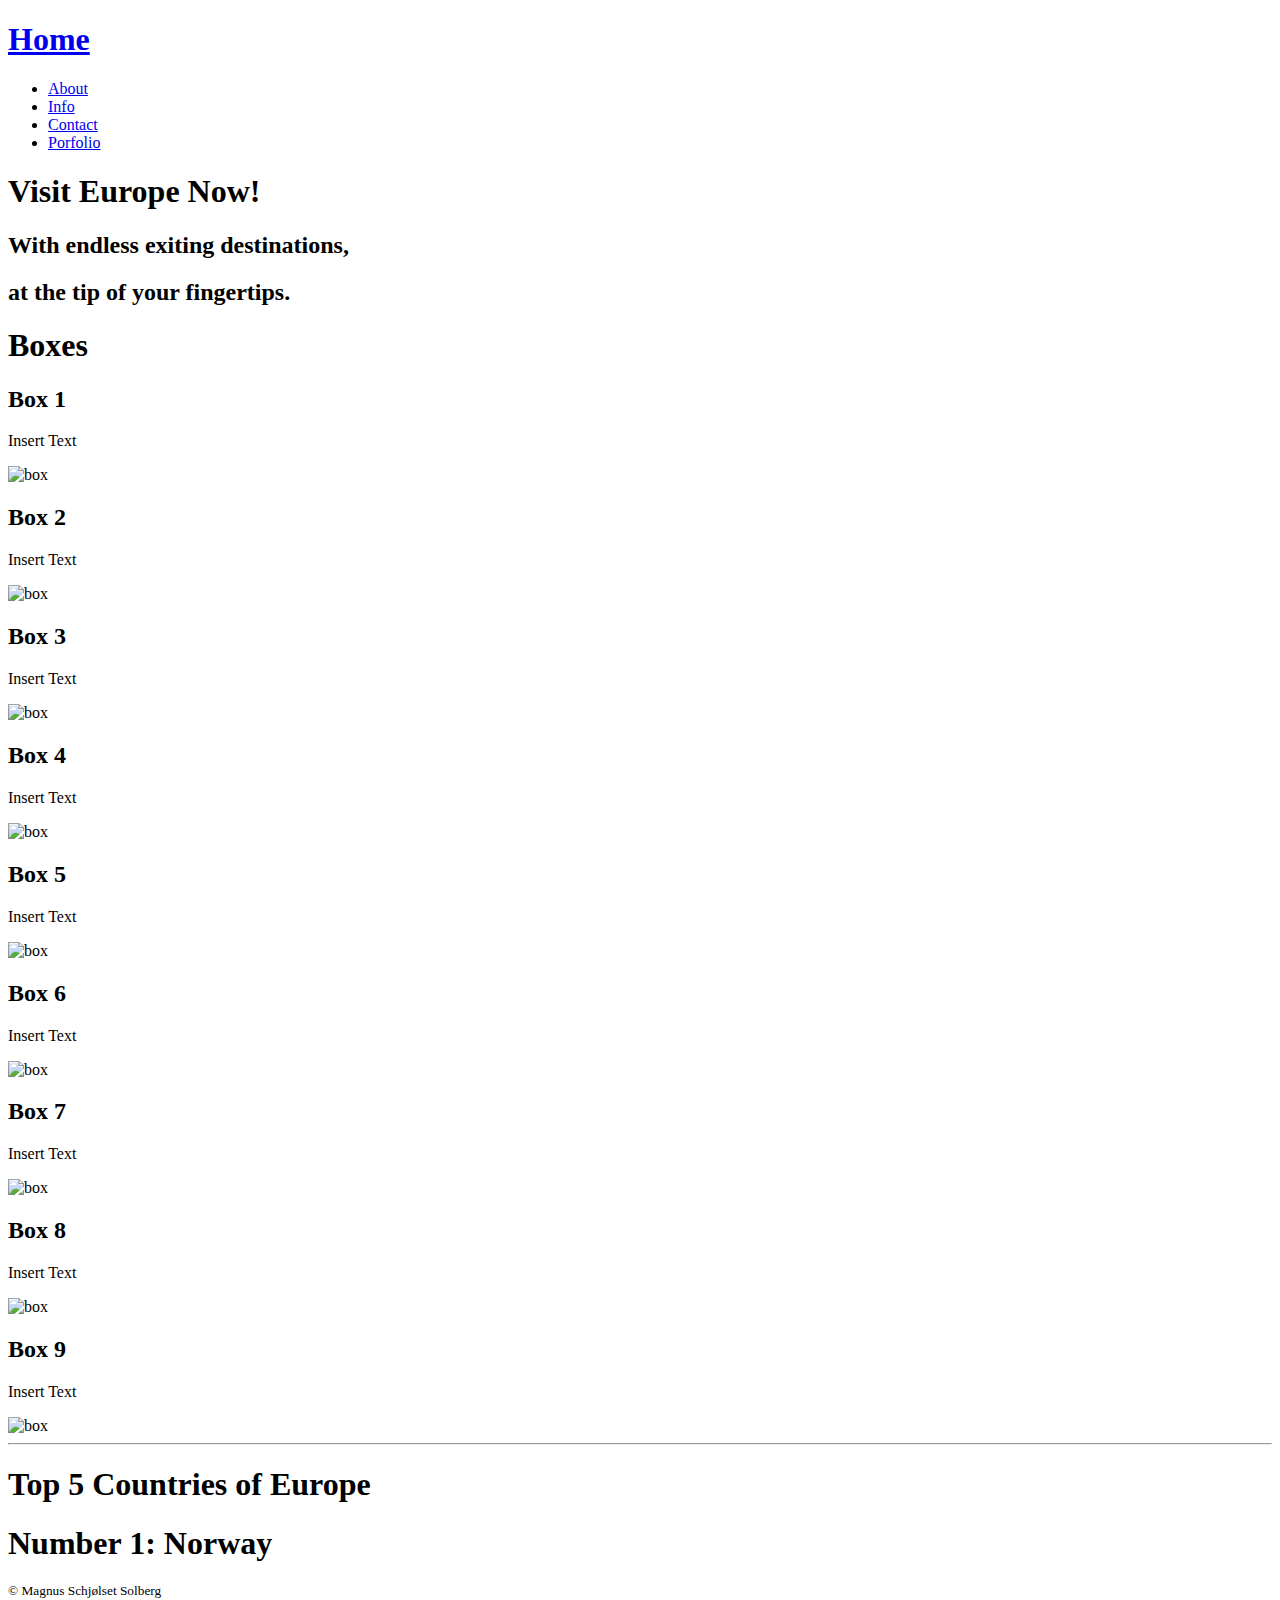
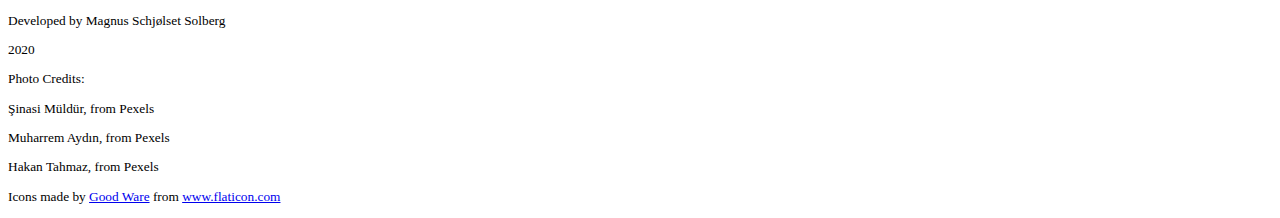
==== Magnus/index.html @ f3b90e0f "new color theme" ====
<!DOCTYPE html>
<html lang="en">

<head>
    <meta charset="UTF-8">
    <meta name="viewport" content="width=device-width, initial-scale=1.0">
    <link href="https://fonts.googleapis.com/css2?family=Roboto:ital,wght@0,500;1,400&display=swap" rel="stylesheet">
    <link
        href="https://fonts.googleapis.com/css2?family=Monoton&family=Oleo+Script:wght@400;700&family=Pacifico&display=swap"
        rel="stylesheet">
    <link rel="stylesheet" href="/style/style.css">
    <title>Traveling in Europe | Home Page</title>
</head>

<body>
    <main>
        <header class="main-head">
            <nav>
                <h1 id="home"><a href="index.html">Home</a></h1>
                <ul>
                    <li><a href="#">About</a></li>
                    <li><a href="#">Info</a></li>
                    <li><a href="#">Contact</a></li>
                    <li><a href="#">Porfolio</a></li>
                </ul>
            </nav>
        </header>
        <section class="hero">
            <h1>Visit Europe Now!</h1>
            <h2>With endless exiting destinations,</h2>
            <h2>at the tip of your fingertips.</h2>
        </section>
        <section class="box-section">
            <h1>Boxes</h1>
            <div class="box-wrapper">
                <div class="box">
                    <h2>Box 1</h2>
                    <p>Insert Text</p>
                    <img src="/icons/box.svg" alt="box" height="50%" width="50%">
                </div>
                <div class="box">
                    <h2>Box 2</h2>
                    <p>Insert Text</p>
                    <img src="/icons/box.svg" alt="box" height="50%" width="50%">
                </div>
                <div class="box">
                    <h2>Box 3</h2>
                    <p>Insert Text</p>
                    <img src="/icons/box.svg" alt="box" height="50%" width="50%">

                </div>
                <div class="box">
                    <h2>Box 4</h2>
                    <p>Insert Text</p>
                    <img src="/icons/box.svg" alt="box" height="50%" width="50%">
                </div>
                <div class="box">
                    <h2>Box 5</h2>
                    <p>Insert Text</p>
                    <img src="/icons/box.svg" alt="box" height="50%" width="50%">
                </div>
                <div class="box">
                    <h2>Box 6</h2>
                    <p>Insert Text</p>
                    <img src="/icons/box.svg" alt="box" height="50%" width="50%">
                </div>
                <div class="box">
                    <h2>Box 7</h2>
                    <p>Insert Text</p>
                    <img src="/icons/box.svg" alt="box" height="50%" width="50%">
                </div>
                <div class="box">
                    <h2>Box 8</h2>
                    <p>Insert Text</p>
                    <img src="/icons/box.svg" alt="box" height="50%" width="50%">
                </div>
                <div class="box">
                    <h2>Box 9</h2>
                    <p>Insert Text</p>
                    <img src="/icons/box.svg" alt="box" height="50%" width="50%">
                </div>
            </div>
            <hr>
        </section>
        <section class="top-5">
            <div class="top-5-title">
                <h1>Top 5 Countries of Europe</h1>
            </div>
            <div class="top-5-wrapper">
                <div class="top-country">
                    <h1>Number 1: Norway</h1>
                </div>
            </div>
        </section>
    </main>
    <footer>
        <small>
            <div class="footer-wrapper">
                <div class="main-credits">
                    <p>&#169; Magnus Schjølset Solberg</p>
                    <p>Developed by Magnus Schjølset Solberg</p>
                    <p>2020</p>
                </div>
                <div class="photo-credits">
                    <p>Photo Credits:</p>
                    <p>Şinasi Müldür, from Pexels</p>
                    <p>Muharrem Aydın, from Pexels</p>
                    <p>Hakan Tahmaz, from Pexels</p>
                </div>
                <div class="photo-credits">
                    <p>
                        Icons made by <a href="https://www.flaticon.com/authors/good-ware" title="Good Ware">Good
                            Ware</a> from <a href="https://www.flaticon.com/" title="Flaticon"> www.flaticon.com</a>
                    </p>
                </div>
            </div>
        </small>
    </footer>
</body>

</html>
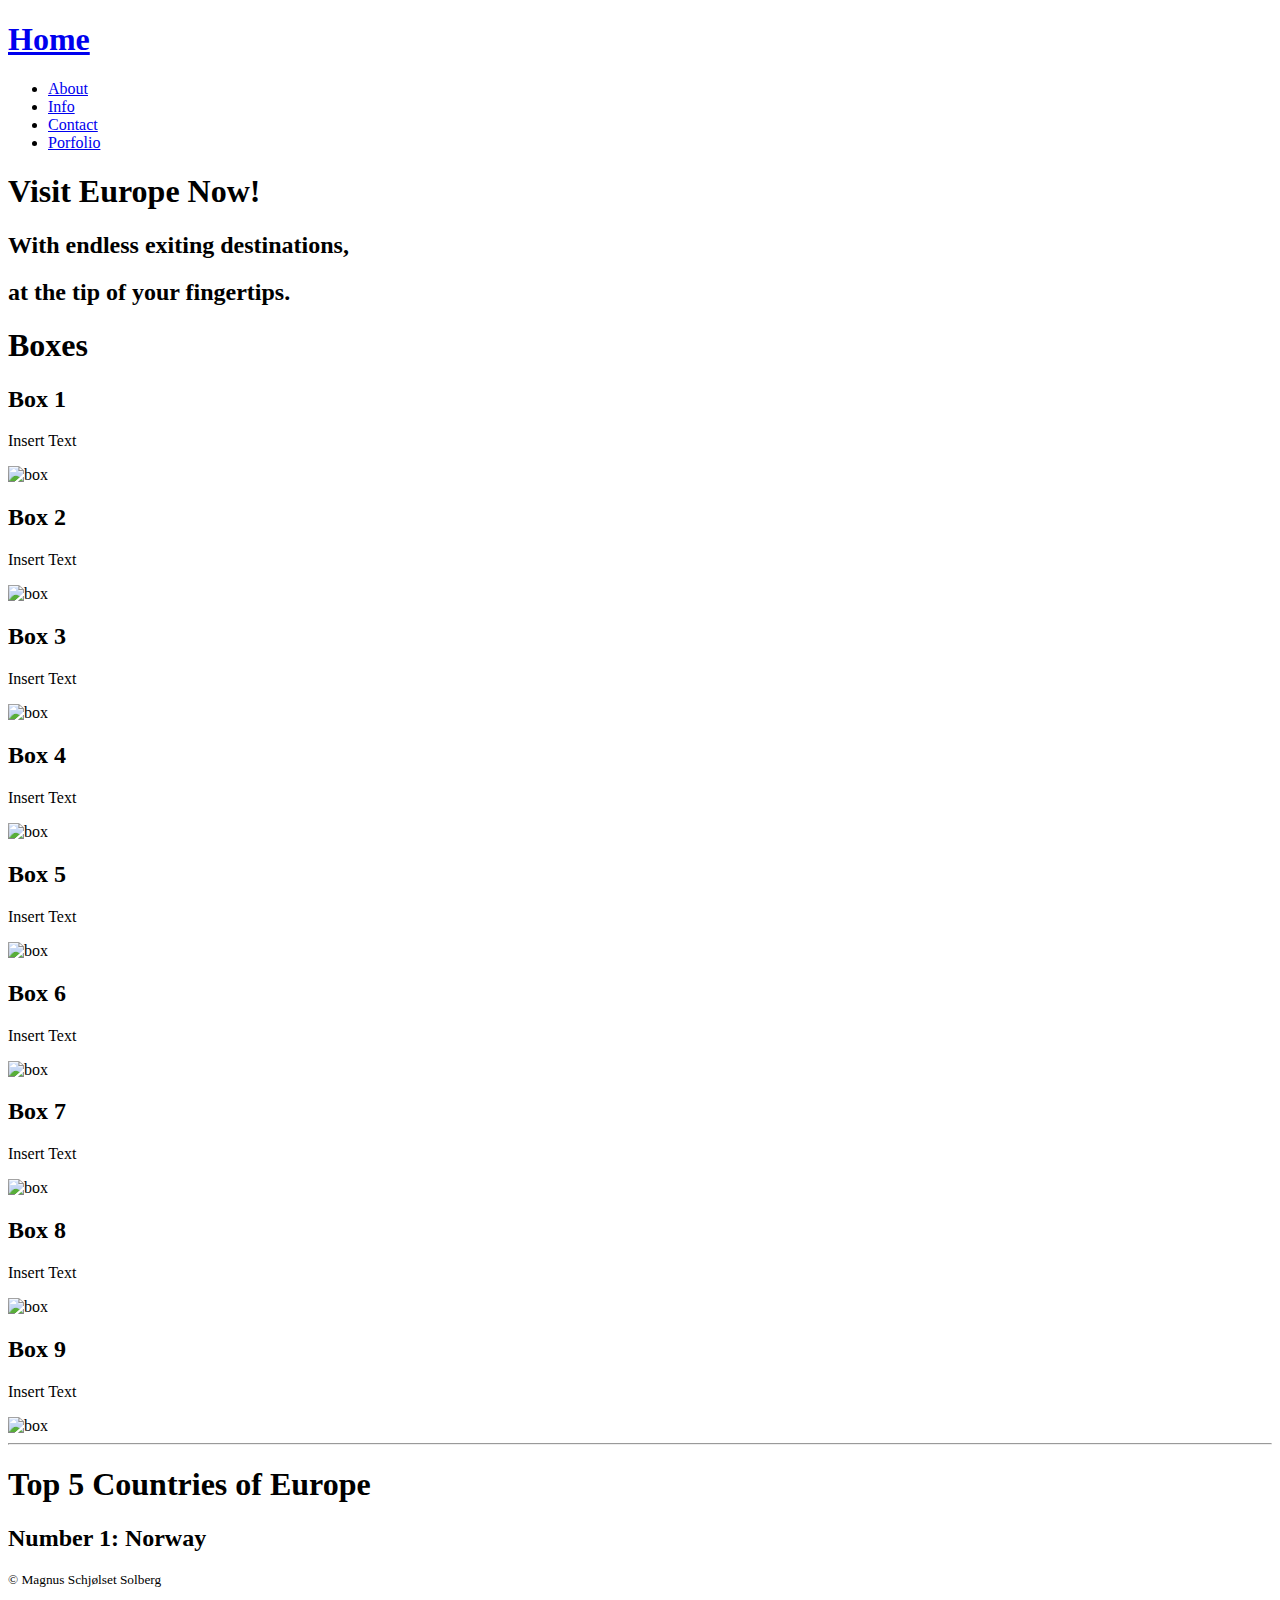
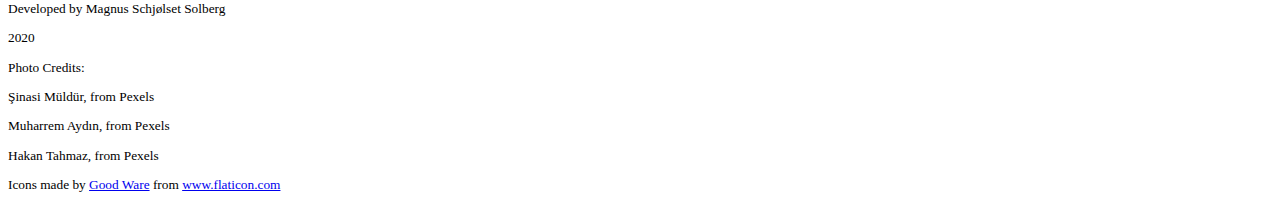
==== commit 890a8648: "improved colors" ====
--- a/Magnus/index.html
+++ b/Magnus/index.html
@@ -83,12 +83,10 @@
             <hr>
         </section>
         <section class="top-5">
-            <div class="top-5-title">
-                <h1>Top 5 Countries of Europe</h1>
-            </div>
+            <h1>Top 5 Countries of Europe</h1>
             <div class="top-5-wrapper">
                 <div class="top-country">
-                    <h1>Number 1: Norway</h1>
+                    <h2>Number 1: Norway</h2>
                 </div>
             </div>
         </section>
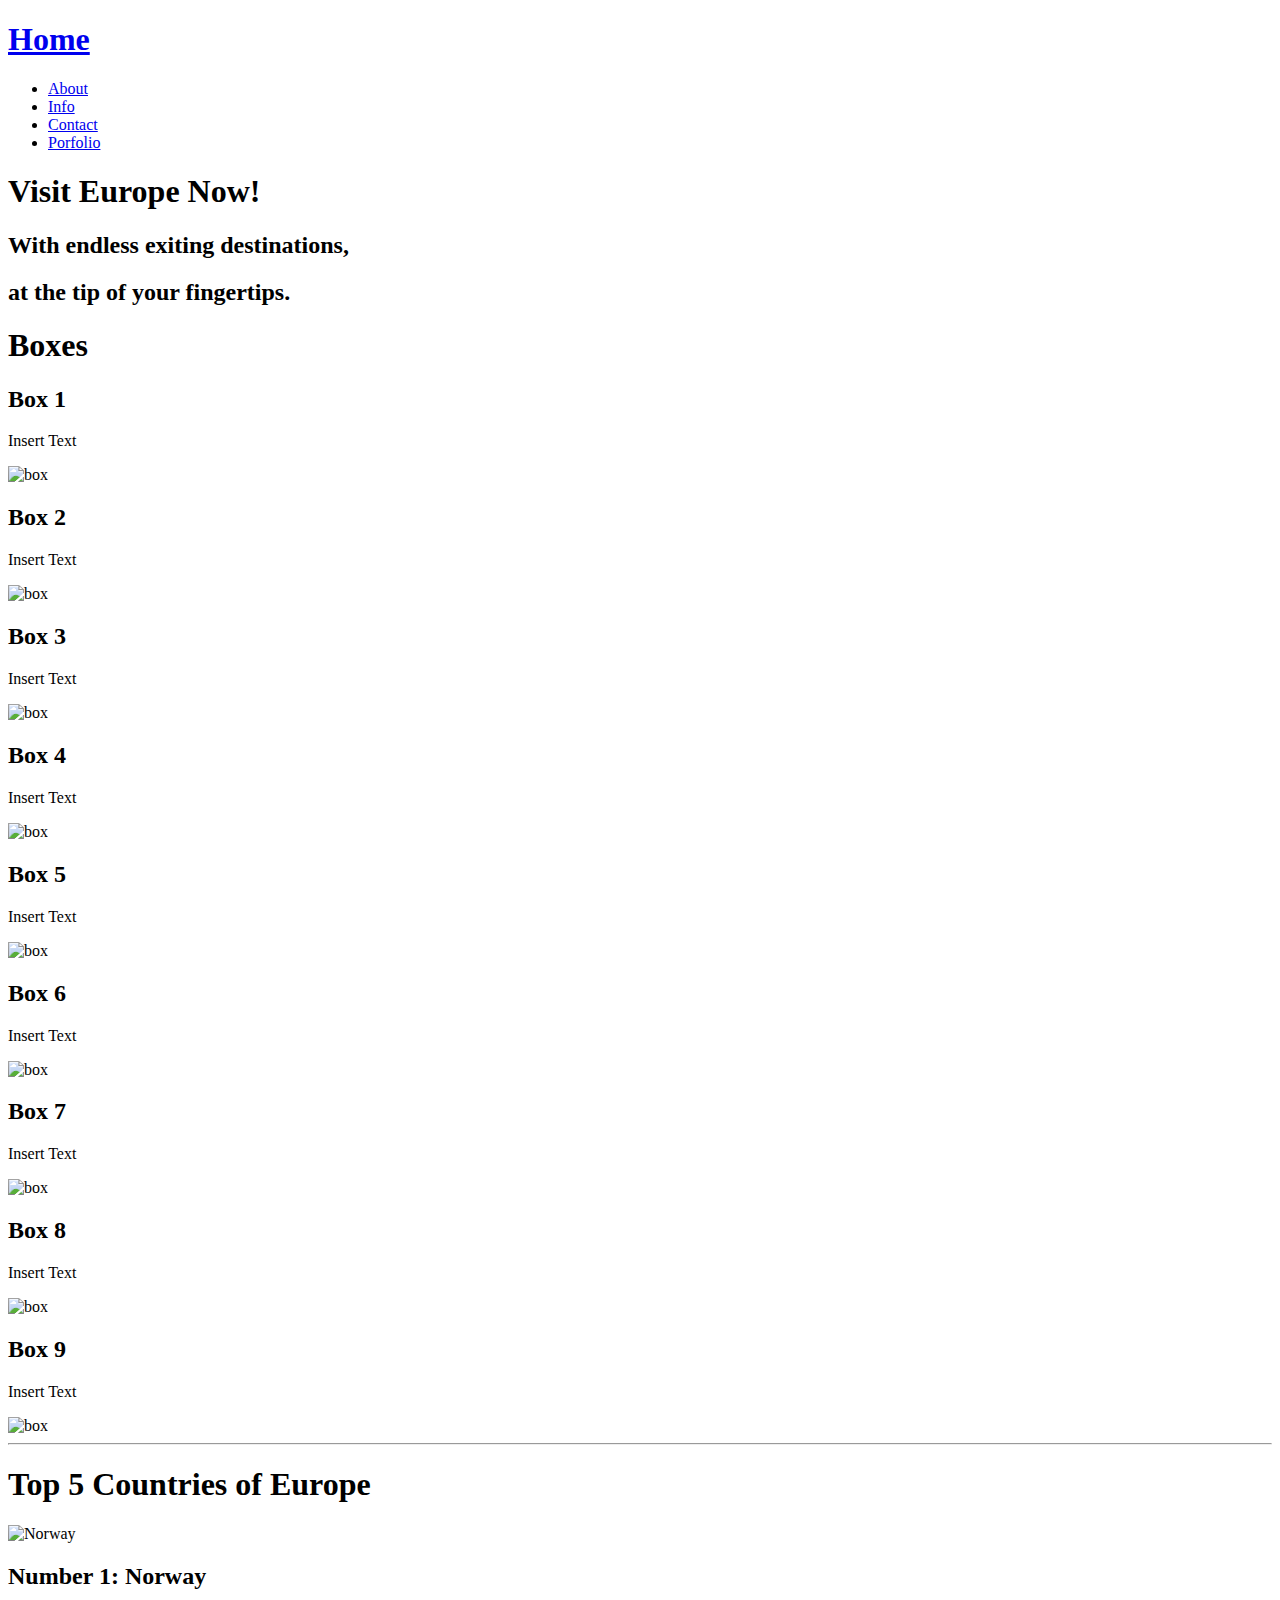
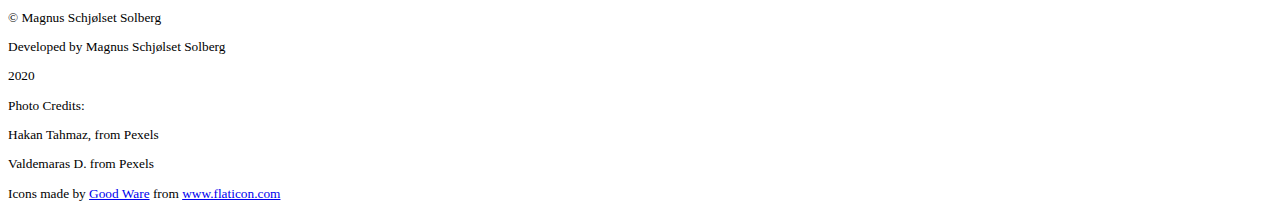
==== commit 2ecdc20d: "top 5 countries" ====
--- a/Magnus/index.html
+++ b/Magnus/index.html
@@ -86,6 +86,7 @@
             <h1>Top 5 Countries of Europe</h1>
             <div class="top-5-wrapper">
                 <div class="top-country">
+                    <img src="/img/pexels-valdemaras-d-1647962.jpg" alt="Norway">
                     <h2>Number 1: Norway</h2>
                 </div>
             </div>
@@ -101,9 +102,8 @@
                 </div>
                 <div class="photo-credits">
                     <p>Photo Credits:</p>
-                    <p>Şinasi Müldür, from Pexels</p>
-                    <p>Muharrem Aydın, from Pexels</p>
                     <p>Hakan Tahmaz, from Pexels</p>
+                    <p>Valdemaras D. from Pexels</p>
                 </div>
                 <div class="photo-credits">
                     <p>
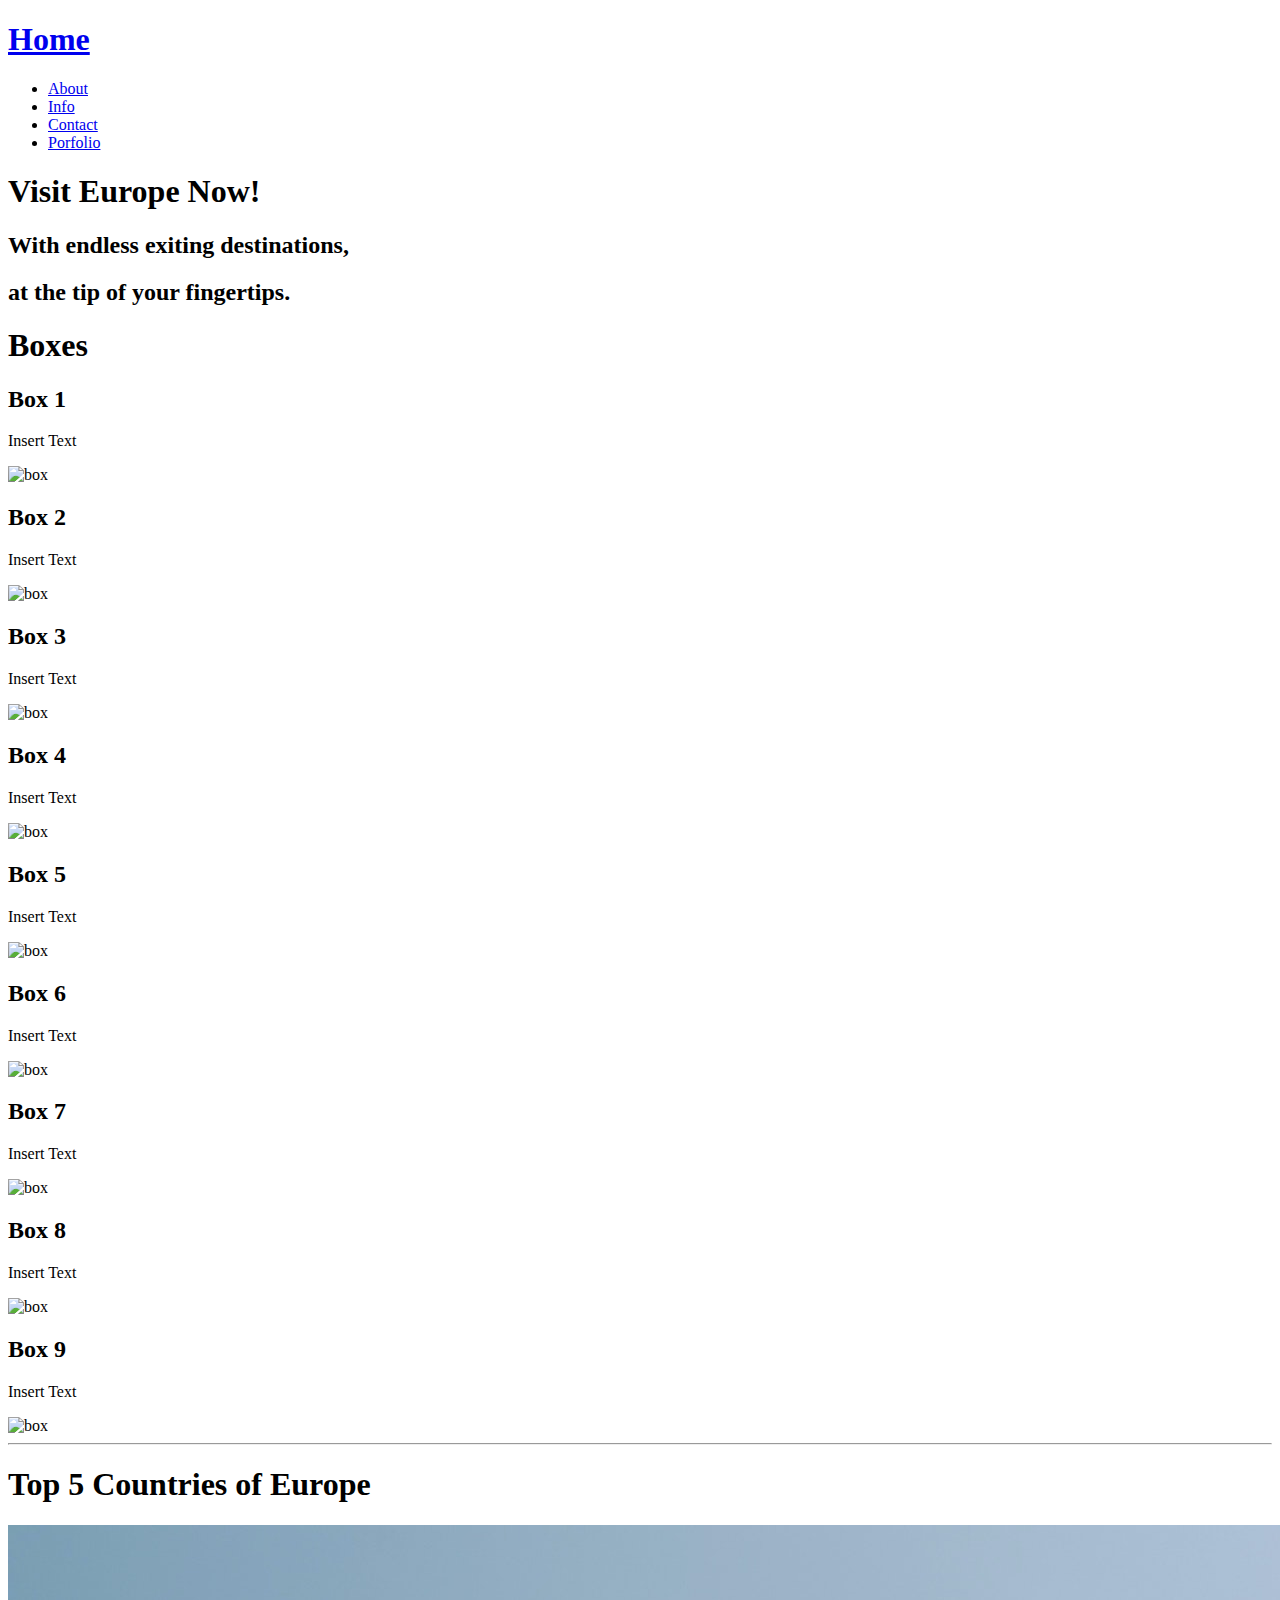
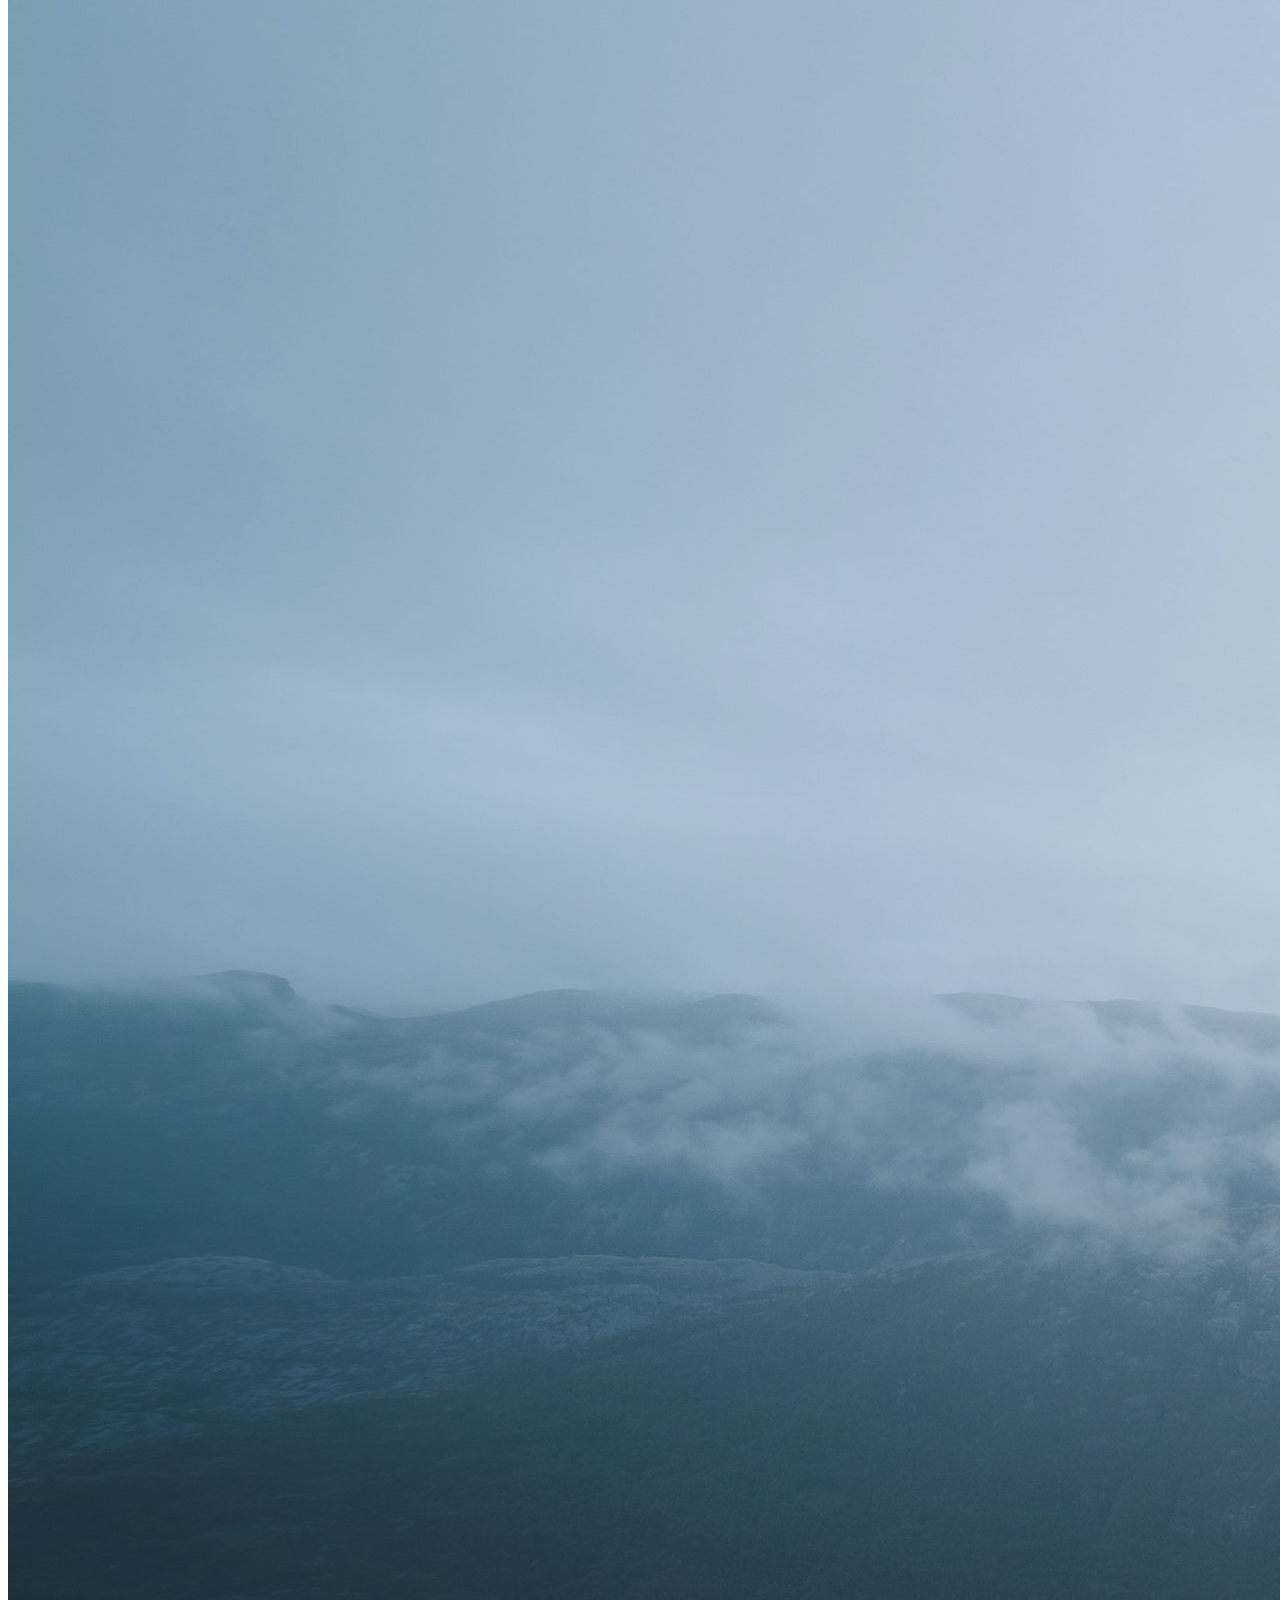
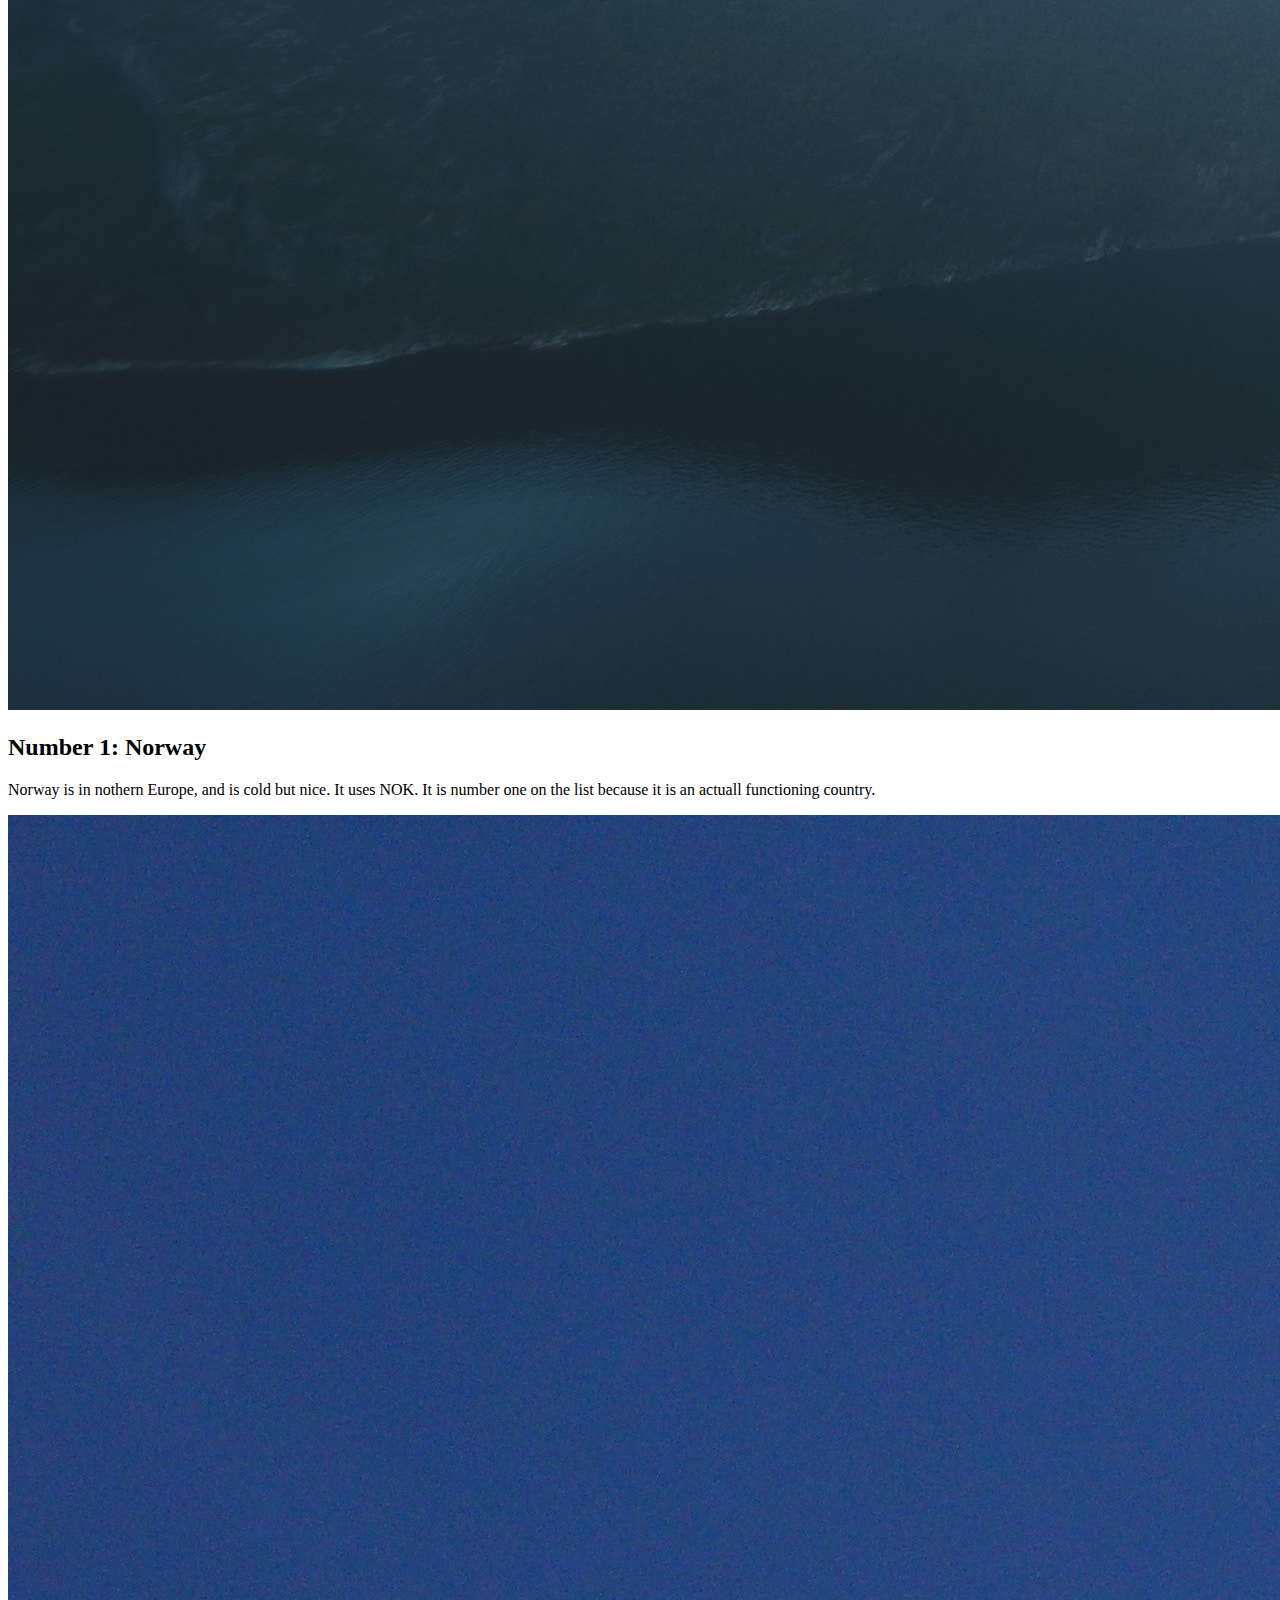
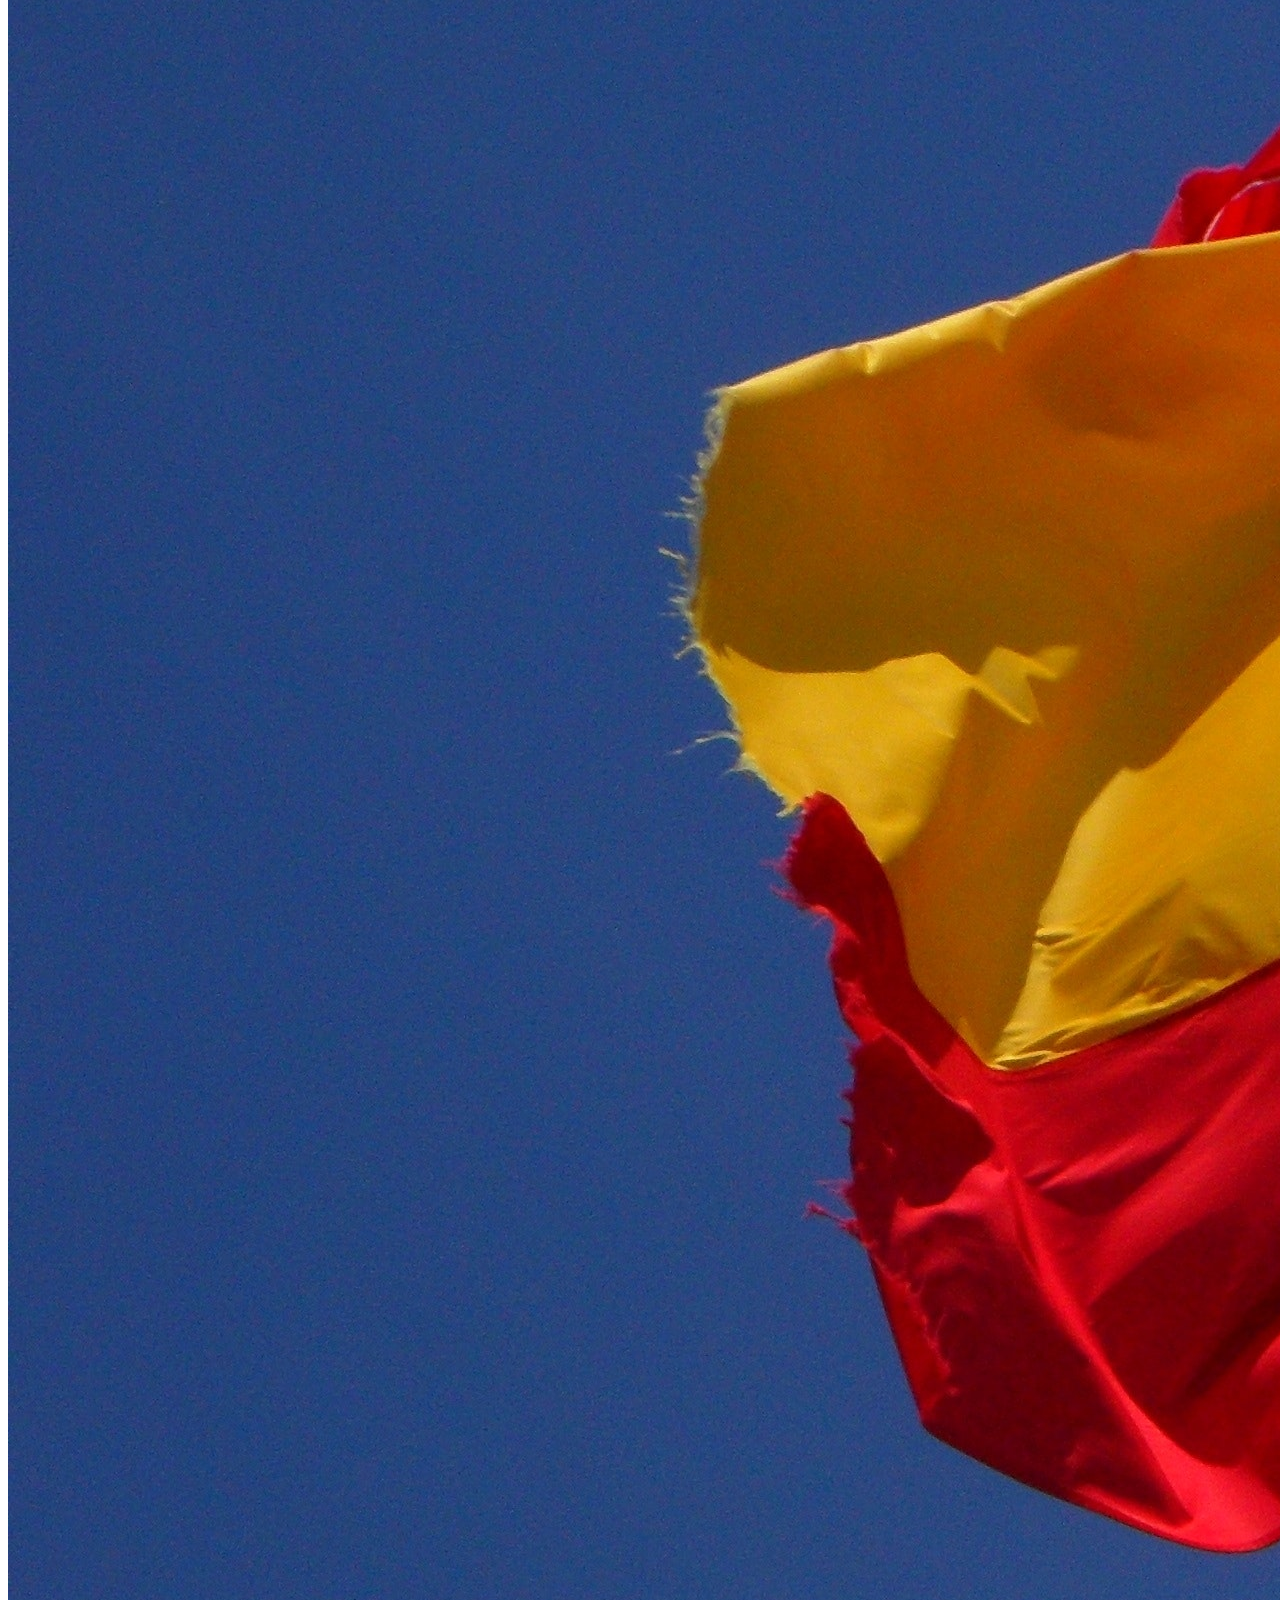
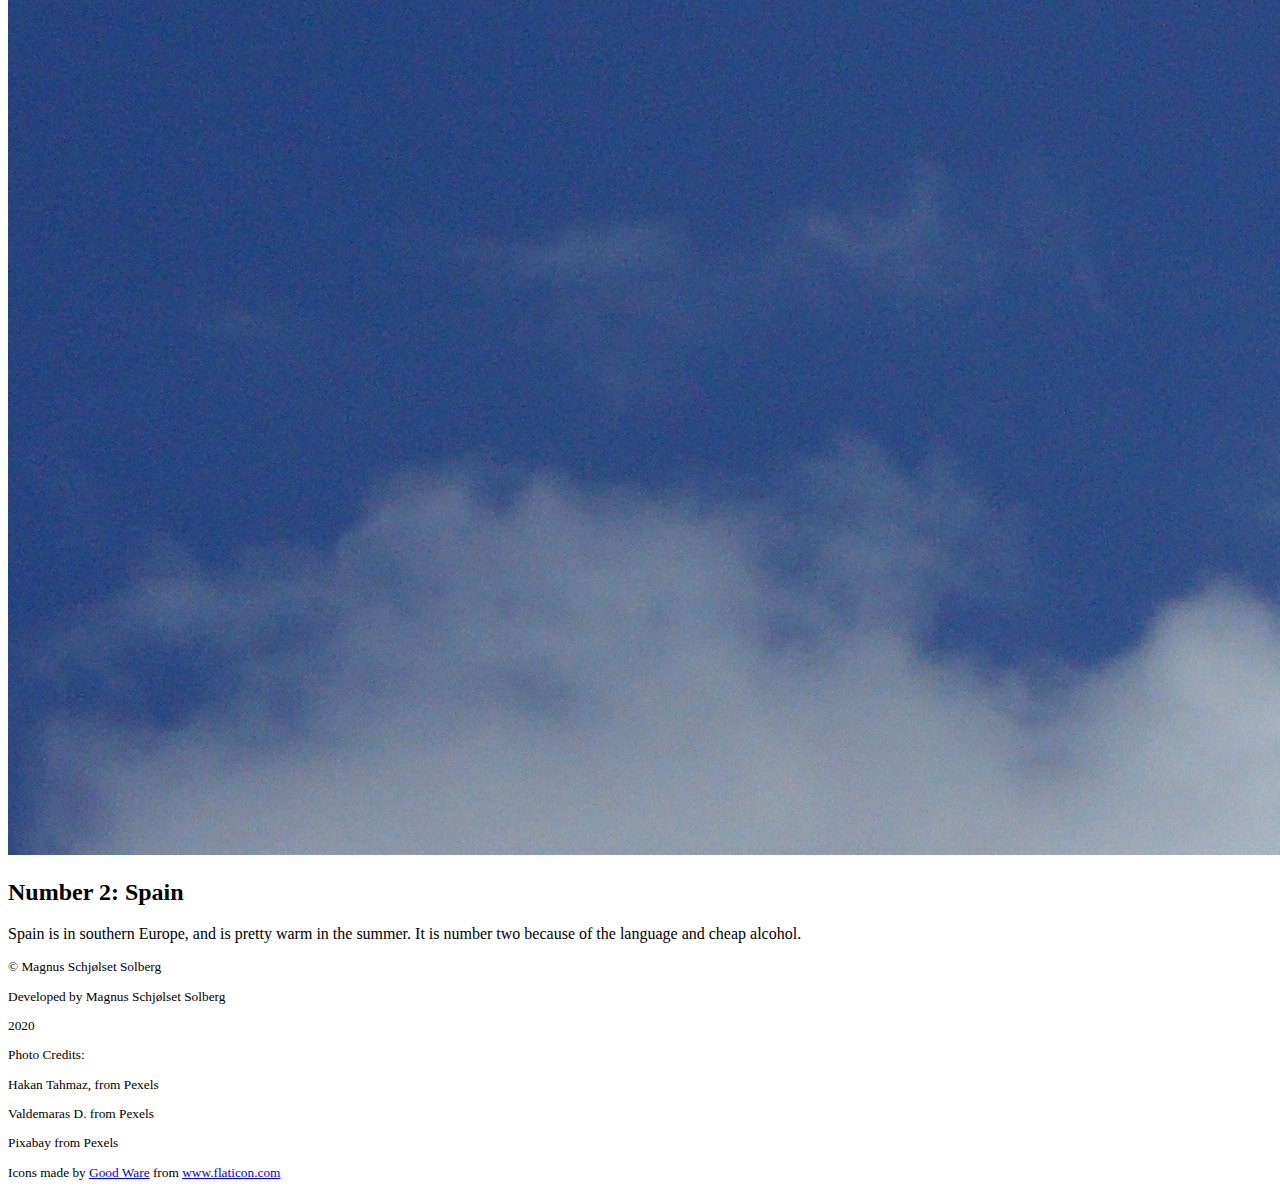
==== commit e689a569: "added some country info and a photo" ====
--- a/Magnus/index.html
+++ b/Magnus/index.html
@@ -86,9 +86,18 @@
             <h1>Top 5 Countries of Europe</h1>
             <div class="top-5-wrapper">
                 <div class="top-country">
-                    <img src="/img/pexels-valdemaras-d-1647962.jpg" alt="Norway">
+                    <img src="img/pexels-valdemaras-d-1647962.jpg" alt="Norway">
                     <h2>Number 1: Norway</h2>
+                    <p>Norway is in nothern Europe, and is cold but nice. It uses NOK. It is number one on the list
+                        because it is an actuall functioning country.</p>
                 </div>
+                <div class="top-country">
+                    <img src="img/pexels-pixabay-54097.jpg" alt="Spains flag">
+                    <h2>Number 2: Spain</h2>
+                    <p>Spain is in southern Europe, and is pretty warm in the summer. It is number two because of the
+                        language and cheap alcohol.</p>
+                </div>
+                <div class="top-country"></div>
             </div>
         </section>
     </main>
@@ -104,6 +113,7 @@
                     <p>Photo Credits:</p>
                     <p>Hakan Tahmaz, from Pexels</p>
                     <p>Valdemaras D. from Pexels</p>
+                    <p>Pixabay from Pexels</p>
                 </div>
                 <div class="photo-credits">
                     <p>
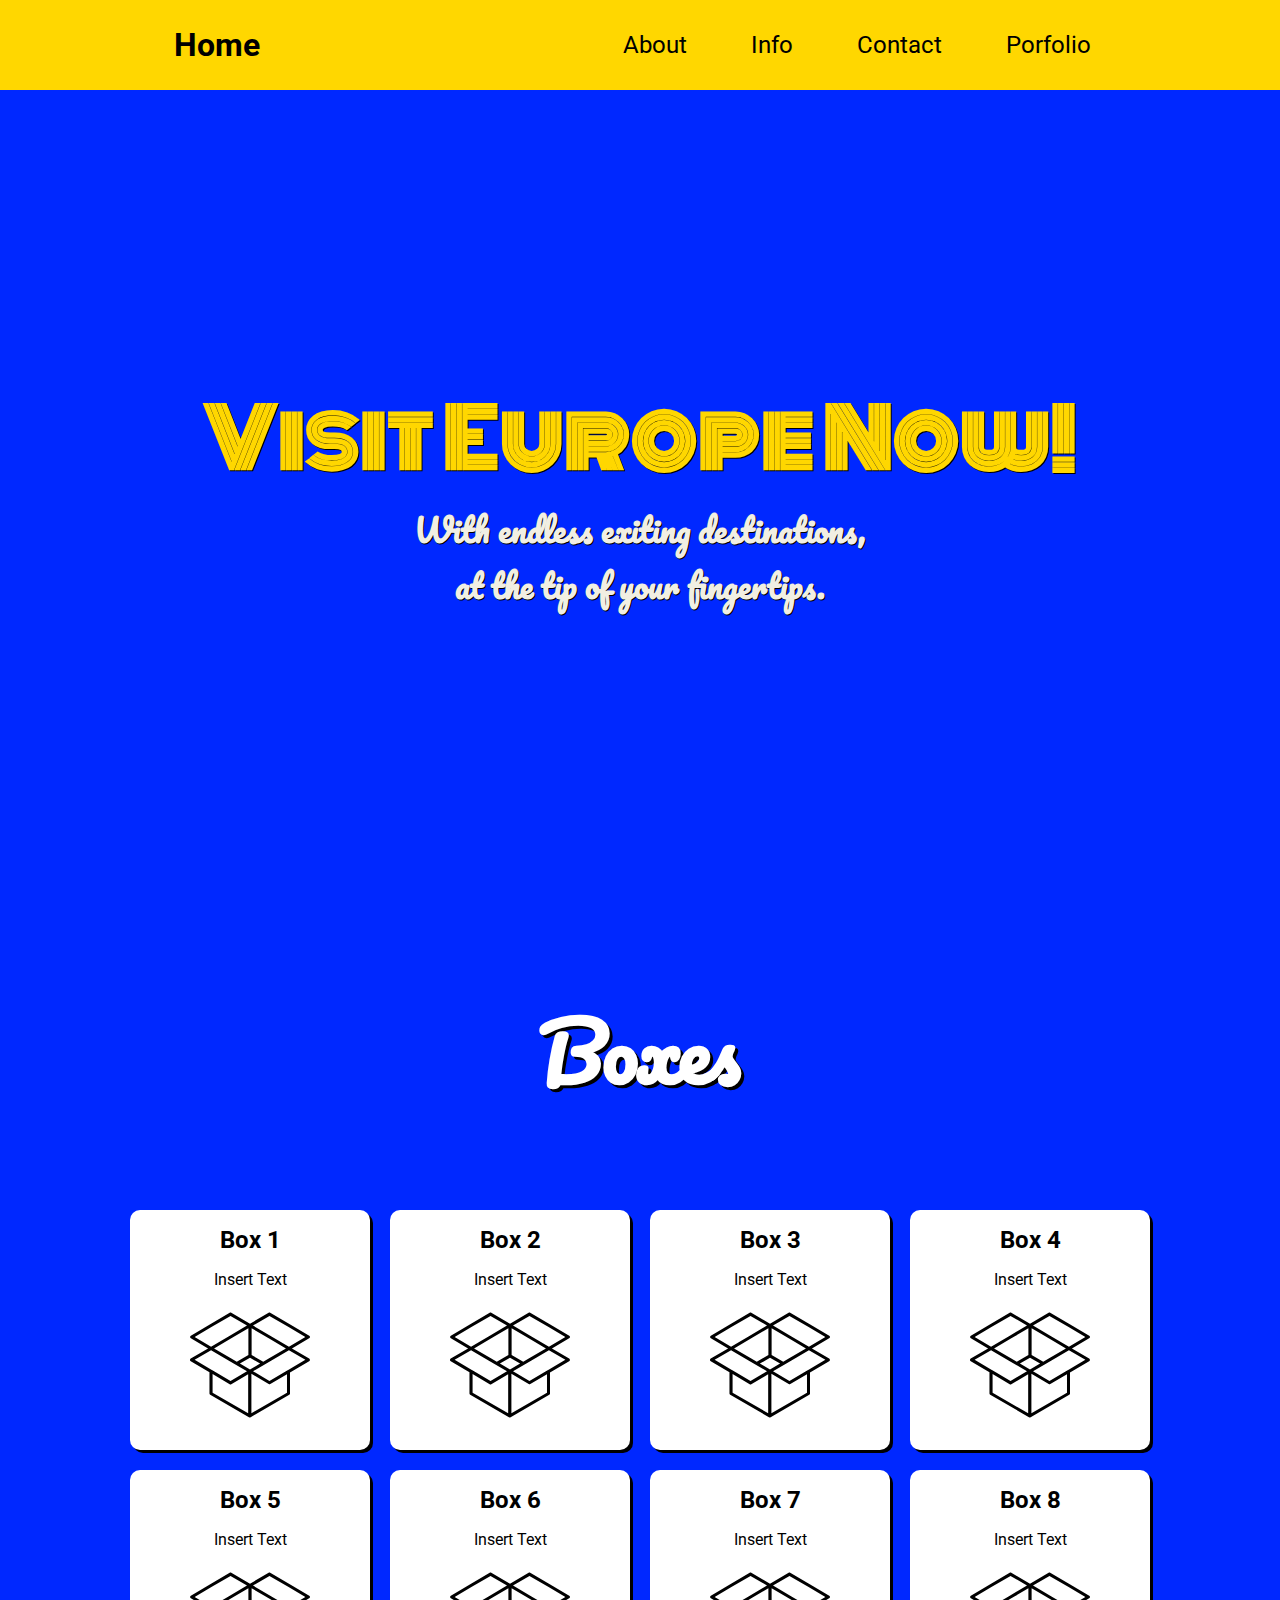
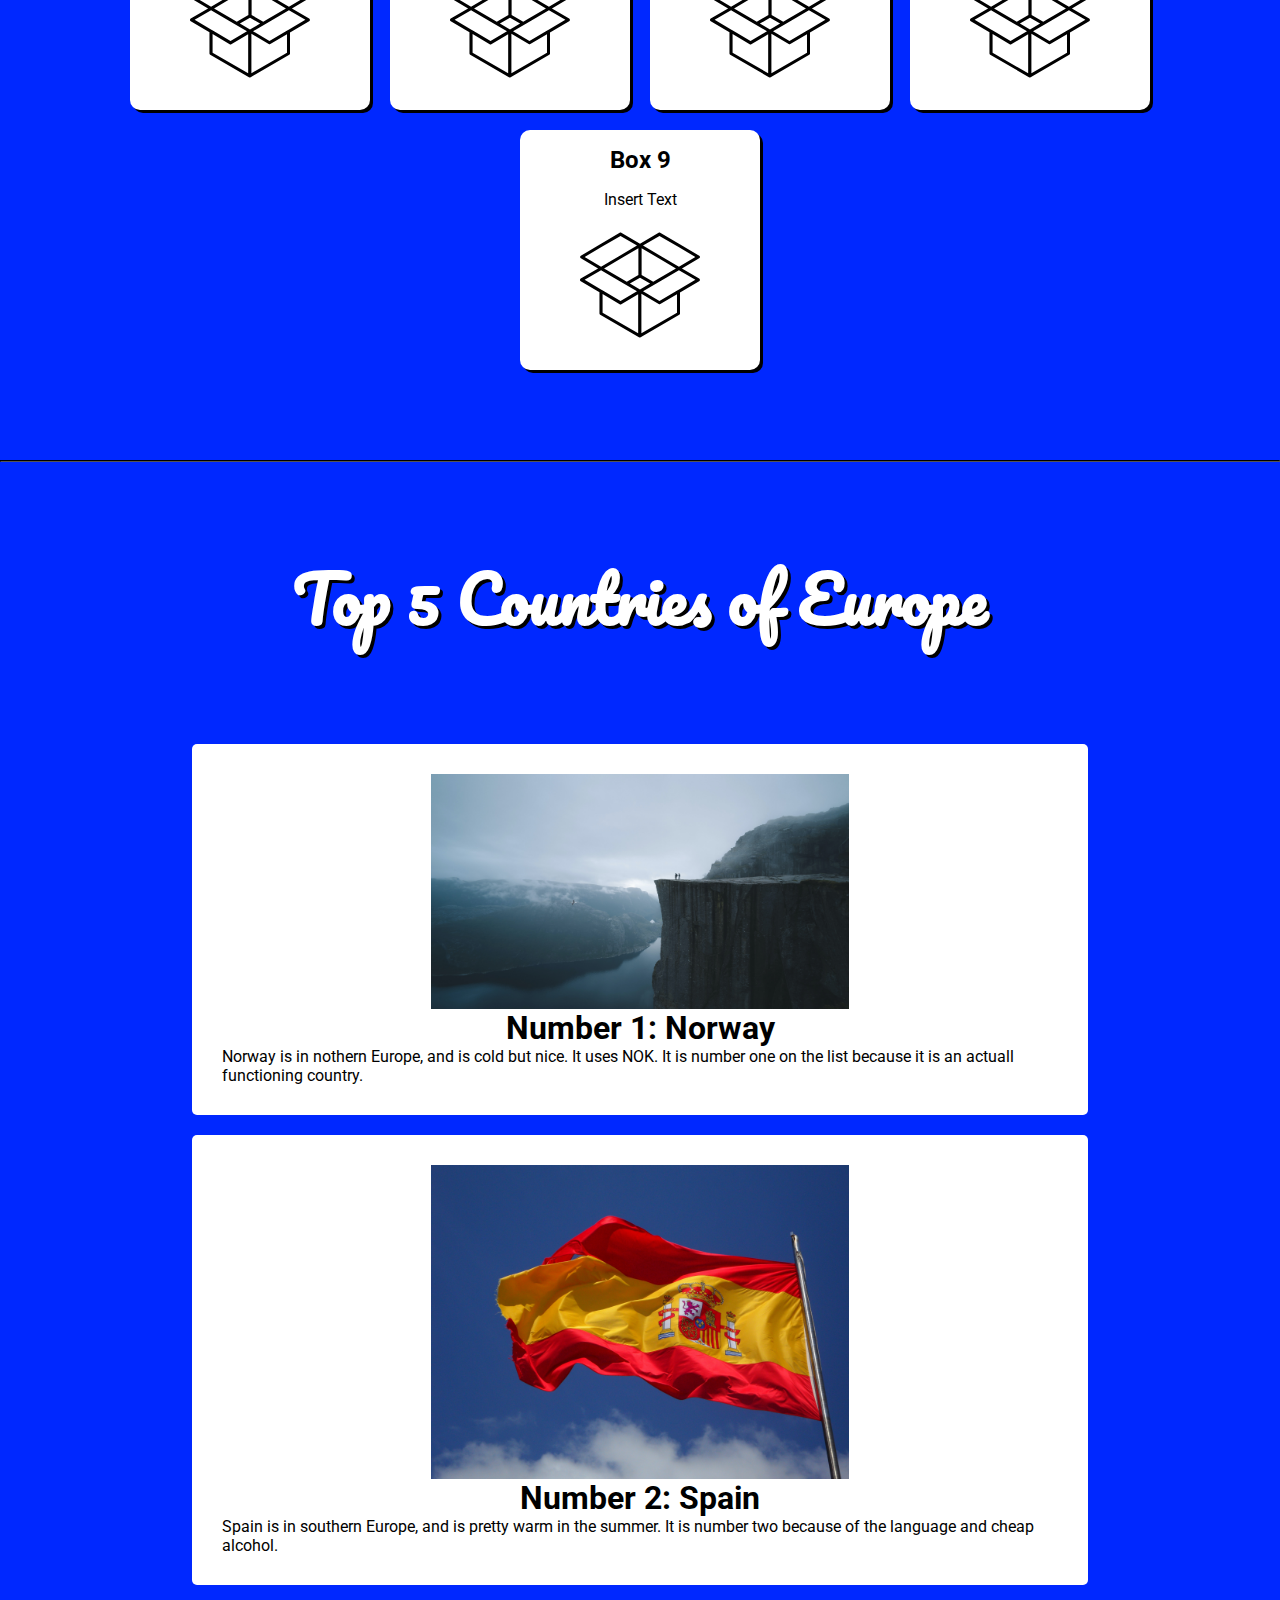
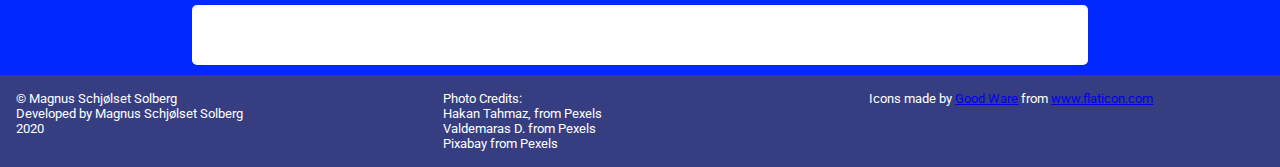
==== commit b825aad6: "add links" ====
--- a/Magnus/index.html
+++ b/Magnus/index.html
@@ -8,7 +8,7 @@
     <link
         href="https://fonts.googleapis.com/css2?family=Monoton&family=Oleo+Script:wght@400;700&family=Pacifico&display=swap"
         rel="stylesheet">
-    <link rel="stylesheet" href="/style/style.css">
+    <link rel="stylesheet" href="style/style.css">
     <title>Traveling in Europe | Home Page</title>
 </head>
 
@@ -18,10 +18,10 @@
             <nav>
                 <h1 id="home"><a href="index.html">Home</a></h1>
                 <ul>
-                    <li><a href="#">About</a></li>
-                    <li><a href="#">Info</a></li>
-                    <li><a href="#">Contact</a></li>
-                    <li><a href="#">Porfolio</a></li>
+                    <li><a href="https://www.youtube.com/watch?v=6n3pFFPSlW4">About</a></li>
+                    <li><a href="#top-5">Info</a></li>
+                    <li><a href="https://www.youtube.com/watch?v=dQw4w9WgXcQ">Contact</a></li>
+                    <li><a href="https://www.youtube.com/watch?v=zqTwOoElxBA">Porfolio</a></li>
                 </ul>
             </nav>
         </header>
@@ -36,53 +36,53 @@
                 <div class="box">
                     <h2>Box 1</h2>
                     <p>Insert Text</p>
-                    <img src="/icons/box.svg" alt="box" height="50%" width="50%">
+                    <img src="icons/box.svg" alt="box" height="50%" width="50%">
                 </div>
                 <div class="box">
                     <h2>Box 2</h2>
                     <p>Insert Text</p>
-                    <img src="/icons/box.svg" alt="box" height="50%" width="50%">
+                    <img src="icons/box.svg" alt="box" height="50%" width="50%">
                 </div>
                 <div class="box">
                     <h2>Box 3</h2>
                     <p>Insert Text</p>
-                    <img src="/icons/box.svg" alt="box" height="50%" width="50%">
+                    <img src="icons/box.svg" alt="box" height="50%" width="50%">
 
                 </div>
                 <div class="box">
                     <h2>Box 4</h2>
                     <p>Insert Text</p>
-                    <img src="/icons/box.svg" alt="box" height="50%" width="50%">
+                    <img src="icons/box.svg" alt="box" height="50%" width="50%">
                 </div>
                 <div class="box">
                     <h2>Box 5</h2>
                     <p>Insert Text</p>
-                    <img src="/icons/box.svg" alt="box" height="50%" width="50%">
+                    <img src="icons/box.svg" alt="box" height="50%" width="50%">
                 </div>
                 <div class="box">
                     <h2>Box 6</h2>
                     <p>Insert Text</p>
-                    <img src="/icons/box.svg" alt="box" height="50%" width="50%">
+                    <img src="icons/box.svg" alt="box" height="50%" width="50%">
                 </div>
                 <div class="box">
                     <h2>Box 7</h2>
                     <p>Insert Text</p>
-                    <img src="/icons/box.svg" alt="box" height="50%" width="50%">
+                    <img src="icons/box.svg" alt="box" height="50%" width="50%">
                 </div>
                 <div class="box">
                     <h2>Box 8</h2>
                     <p>Insert Text</p>
-                    <img src="/icons/box.svg" alt="box" height="50%" width="50%">
+                    <img src="icons/box.svg" alt="box" height="50%" width="50%">
                 </div>
                 <div class="box">
                     <h2>Box 9</h2>
                     <p>Insert Text</p>
-                    <img src="/icons/box.svg" alt="box" height="50%" width="50%">
+                    <img src="icons/box.svg" alt="box" height="50%" width="50%">
                 </div>
             </div>
             <hr>
         </section>
-        <section class="top-5">
+        <section id="top-5" class="top-5">
             <h1>Top 5 Countries of Europe</h1>
             <div class="top-5-wrapper">
                 <div class="top-country">
--- a/Magnus/style/style.css
+++ b/Magnus/style/style.css
@@ -0,0 +1,193 @@
+/* GLOBAL STYLES */
+* {
+    margin: 0;
+    padding: 0;
+    box-sizing: border-box;
+}
+
+body {
+    background: #0028FF;
+    font-family: 'Roboto', sans-serif;
+}
+
+h1 {
+    font-size: 2rem;
+}
+
+
+li {
+    font-size: 1.5rem;
+}
+
+hr {
+    width: 100%;
+    border-color: black;
+    margin: 5rem;
+    margin-bottom: 0;
+}
+
+/* NAV */
+.main-head {
+    position: sticky;
+}
+
+nav {
+    display: flex;
+    align-items: center;
+    justify-content: space-around;
+    background: gold;
+    min-height: 10vh;
+    flex: 1 1 40px;
+}
+
+nav a,
+li {
+    text-decoration: none;
+    color: black;
+    list-style-type: none;
+    margin: 1rem;
+}
+
+nav ul {
+    display: flex;
+}
+
+/* HERO-SECTION */
+
+.hero {
+    min-height: 90vh;
+    background: url("/img/tower.jpg");
+    background-position: center;
+    background-size: cover;
+    display: flex;
+    flex-direction: column;
+    align-items: center;
+    justify-content: center;
+    color: white;
+}
+
+.hero h1 {
+    font-family: 'Monoton', cursive;
+    font-size: 5rem;
+    color: gold;
+    text-shadow: 1px 1px black;
+    text-align: center;
+}
+
+.hero h2 {
+    font-size: 2rem;
+    font-family: 'Pacifico', cursive;
+    color: rgb(241, 239, 227);
+    text-shadow: 1px 1px black;
+}
+
+/* BOX-SECTION */
+.box-section {
+    min-height: 100vh;
+    display: flex;
+    flex-direction: column;
+    align-items: center;
+
+}
+
+.box-section h1 {
+    margin: 5rem;
+    font-size: 5rem;
+    font-family: 'Pacifico', cursive;
+    color: white;
+    text-shadow: 3px 3px black;
+}
+
+.box-wrapper {
+    display: flex;
+    flex-direction: row;
+    flex-wrap: wrap;
+    align-items: center;
+    justify-content: center;
+}
+
+.box {
+    background: white;
+    box-shadow: 3px 3px black;
+    width: 15rem;
+    height: 15rem;
+    margin: 10px;
+    border-radius: 10px;
+    text-align: center;
+}
+
+.box h2 {
+    margin: 1rem;
+}
+
+.box img {
+    margin: 1rem 1rem;
+}
+
+.box:hover {
+    cursor: pointer;
+    background-color: gold;
+}
+
+/* TOP 5 COUNTRIES */
+.top-5 {
+    min-height: 100vh;
+    display: flex;
+    flex-direction: column;
+    align-items: center;
+    justify-content: flex-start;
+}
+
+
+.top-5 h1 {
+    font-family: 'Pacifico', cursive;
+    color: white;
+    text-shadow: 3px 3px black;
+    font-size: 4rem;
+    margin: 5rem;
+}
+
+.top-5-wrapper {
+    display: flex;
+    flex-direction: column;
+    align-items: center;
+    justify-content: center;
+}
+
+.top-country {
+    margin: 10px;
+    padding: 30px;
+    background: white;
+    border-radius: 5px;
+    display: flex;
+    flex-direction: column;
+    align-items: center;
+    justify-content: center;
+    width: 70%;
+}
+
+.top-country img {
+    height: 50%;
+    width: 50%;
+}
+
+.top-country h2 {
+    font-size: 2rem;
+}
+
+/* FOOTER */
+footer {
+    width: 100vw;
+    background: rgb(54, 62, 129);
+}
+
+.footer-wrapper {
+    display: flex;
+}
+
+.main-credits,
+.photo-credits {
+    flex: 1 1 10px;
+    margin: 1rem;
+    color: white;
+}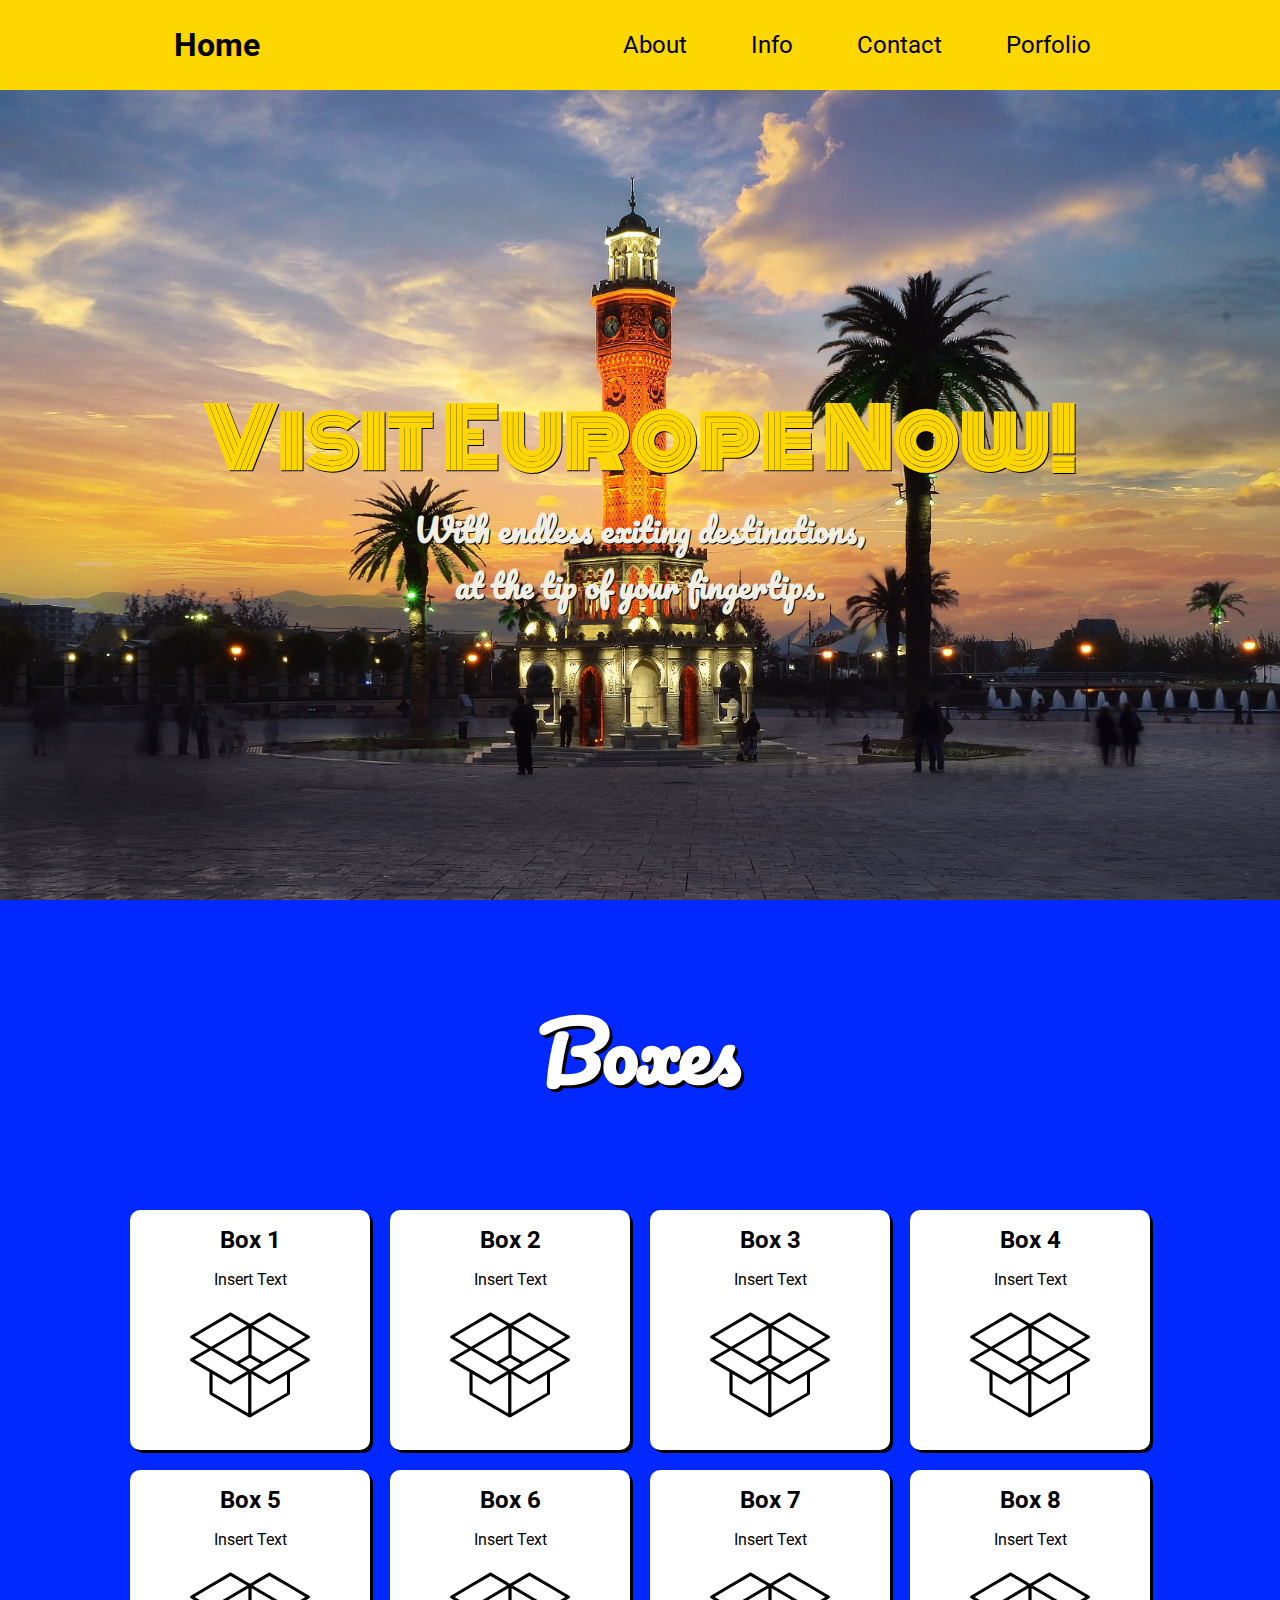
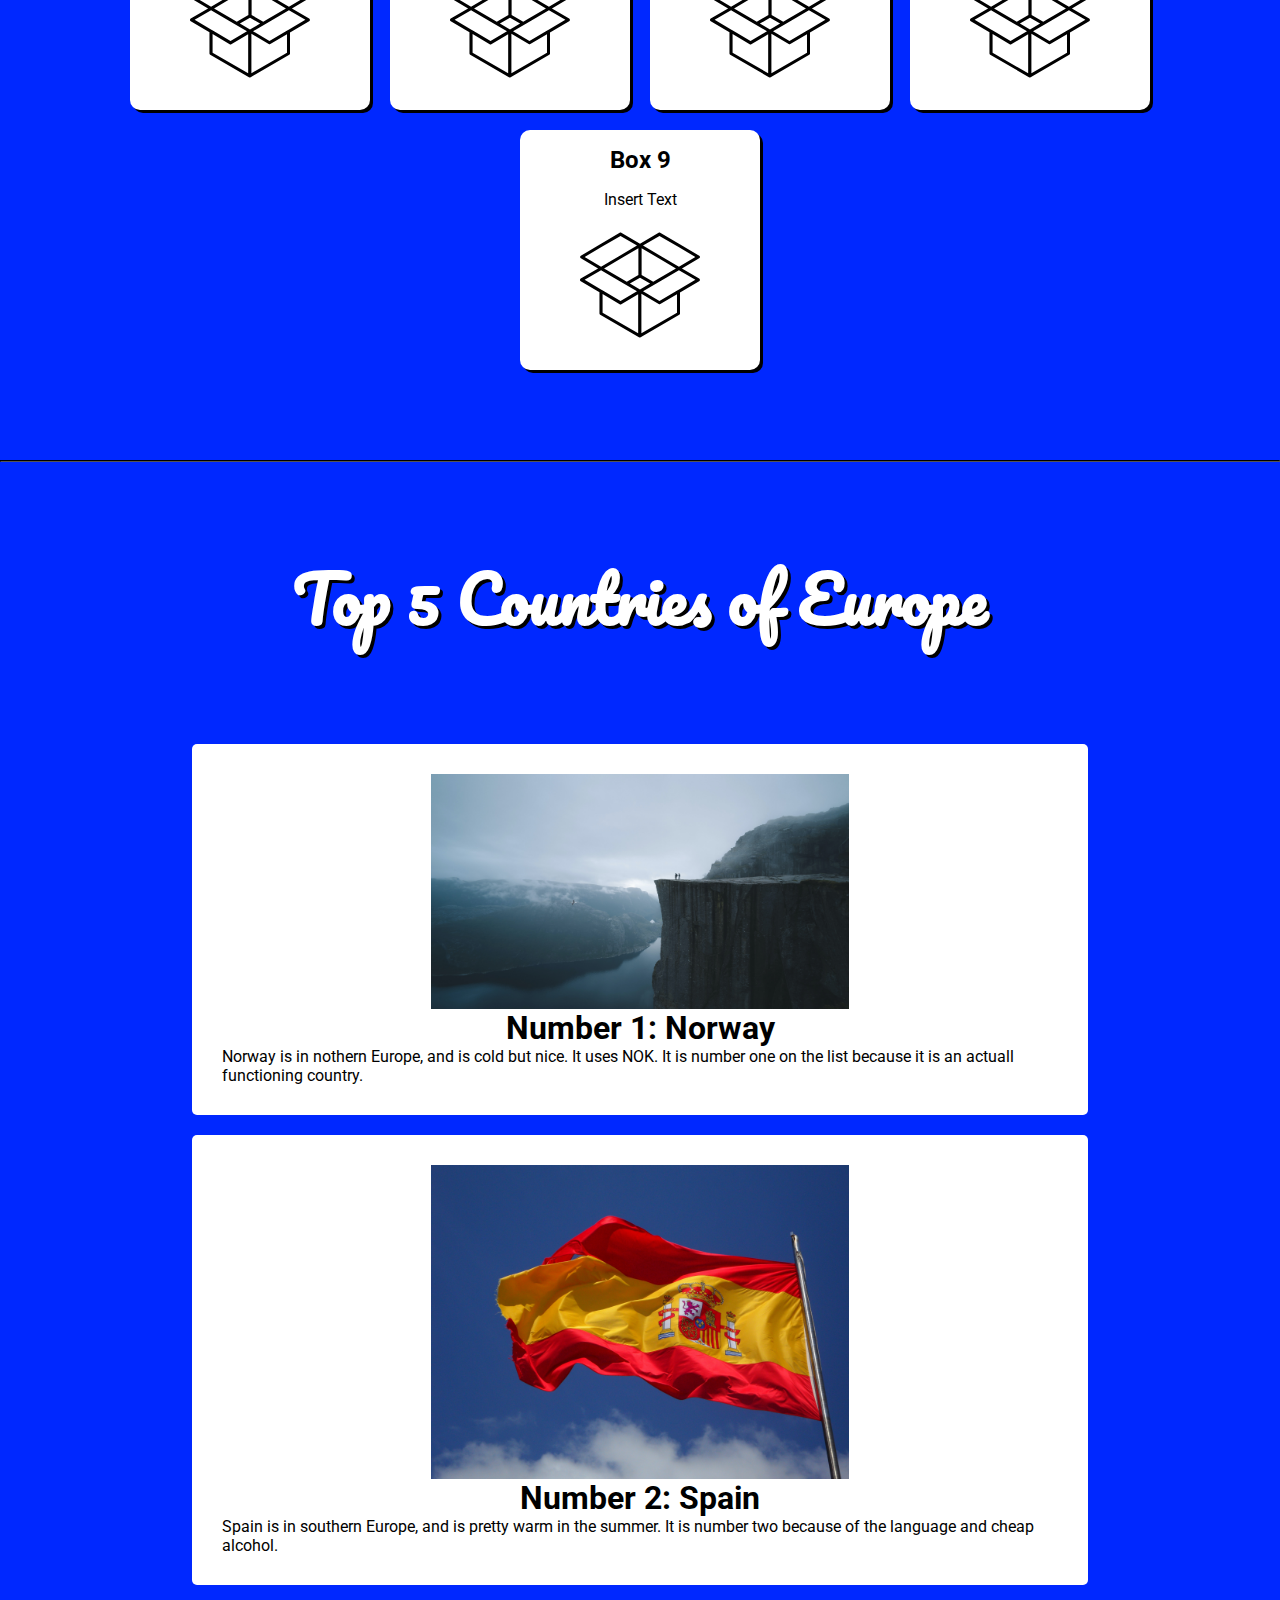
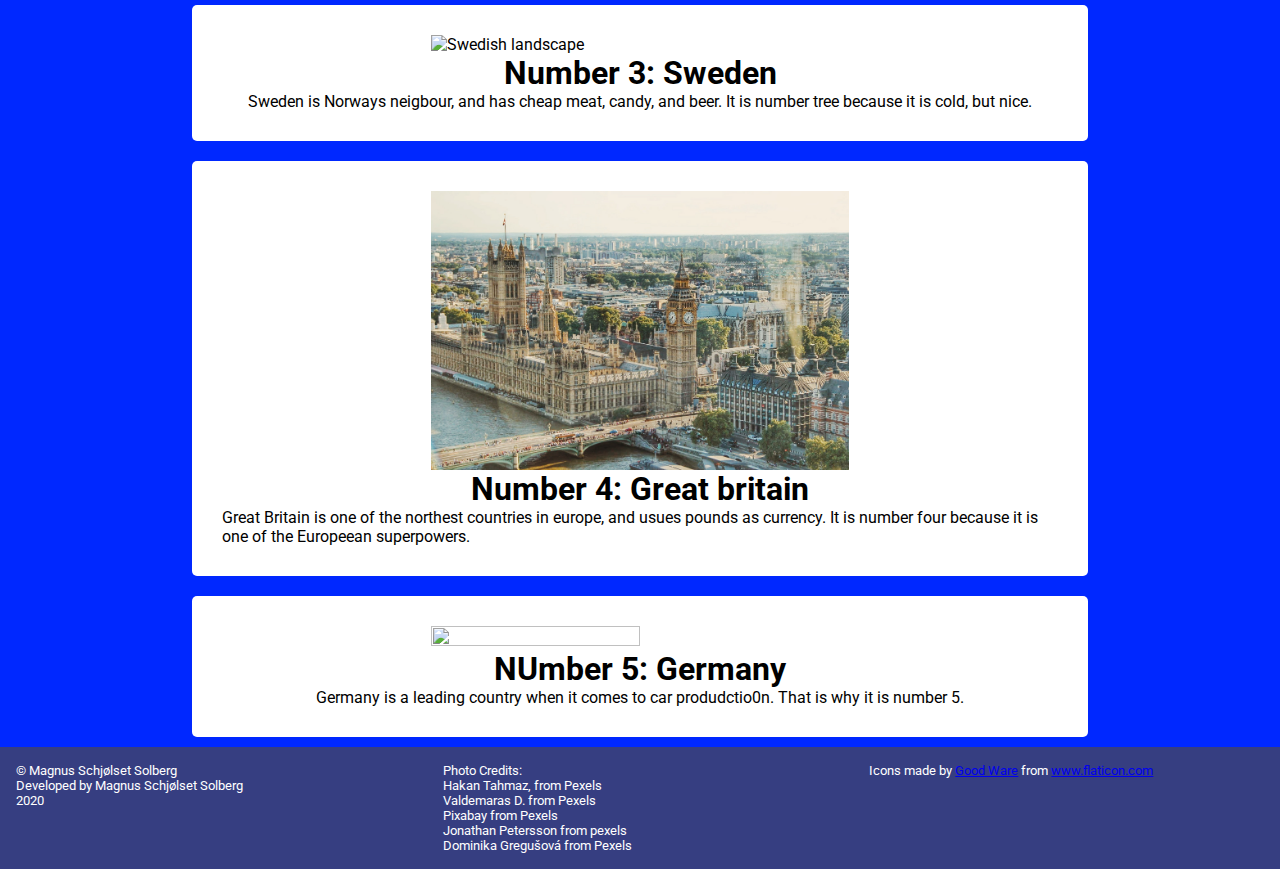
==== commit d2231f80: "more top countries" ====
--- a/Magnus/index.html
+++ b/Magnus/index.html
@@ -97,7 +97,23 @@
                     <p>Spain is in southern Europe, and is pretty warm in the summer. It is number two because of the
                         language and cheap alcohol.</p>
                 </div>
-                <div class="top-country"></div>
+                <div class="top-country">
+                    <img src="/img/pexels-jonathan-petersson-421759.jpg" alt="Swedish landscape">
+                    <h2>Number 3: Sweden</h2>
+                    <p>Sweden is Norways neigbour, and has cheap meat, candy, and beer. It is number tree because it is
+                        cold, but nice.</p>
+                </div>
+            </div>
+            <div class="top-country">
+                <img src="img/pexels-dominika-gregušová-672532.jpg" alt="Big Ben">
+                <h2>Number 4: Great britain</h2>
+                <p>Great Britain is one of the northest countries in europe, and usues pounds as currency. It is number
+                    four because it is one of the Europeean superpowers.</p>
+            </div>
+            <div class="top-country">
+                <img src="" alt="">
+                <h2>NUmber 5: Germany</h2>
+                <p>Germany is a leading country when it comes to car produdctio0n. That is why it is number 5.</p>
             </div>
         </section>
     </main>
@@ -114,6 +130,8 @@
                     <p>Hakan Tahmaz, from Pexels</p>
                     <p>Valdemaras D. from Pexels</p>
                     <p>Pixabay from Pexels</p>
+                    <p>Jonathan Petersson from pexels</p>
+                    <p>Dominika Gregušová from Pexels</p>
                 </div>
                 <div class="photo-credits">
                     <p>
--- a/Magnus/style/style.css
+++ b/Magnus/style/style.css
@@ -56,7 +56,7 @@
 
 .hero {
     min-height: 90vh;
-    background: url("/img/tower.jpg");
+    background: url("../img/tower.jpg");
     background-position: center;
     background-size: cover;
     display: flex;
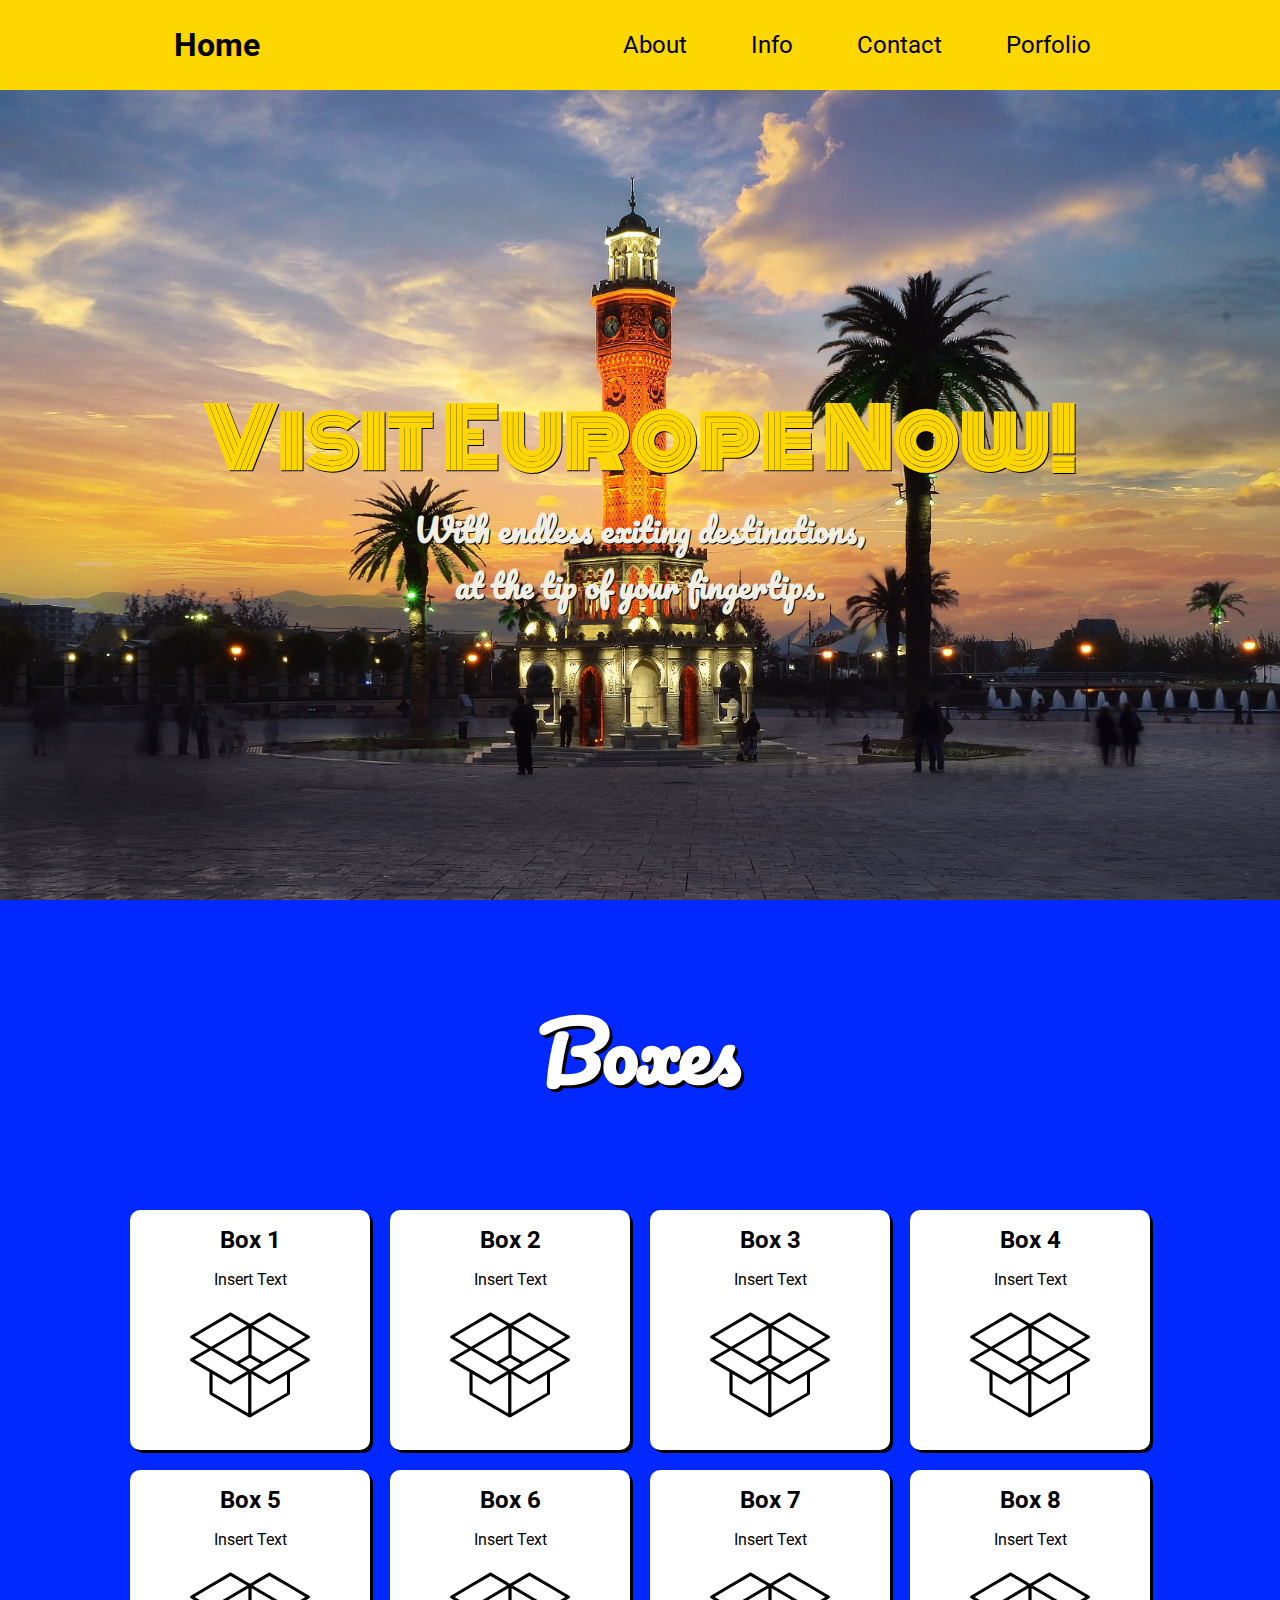
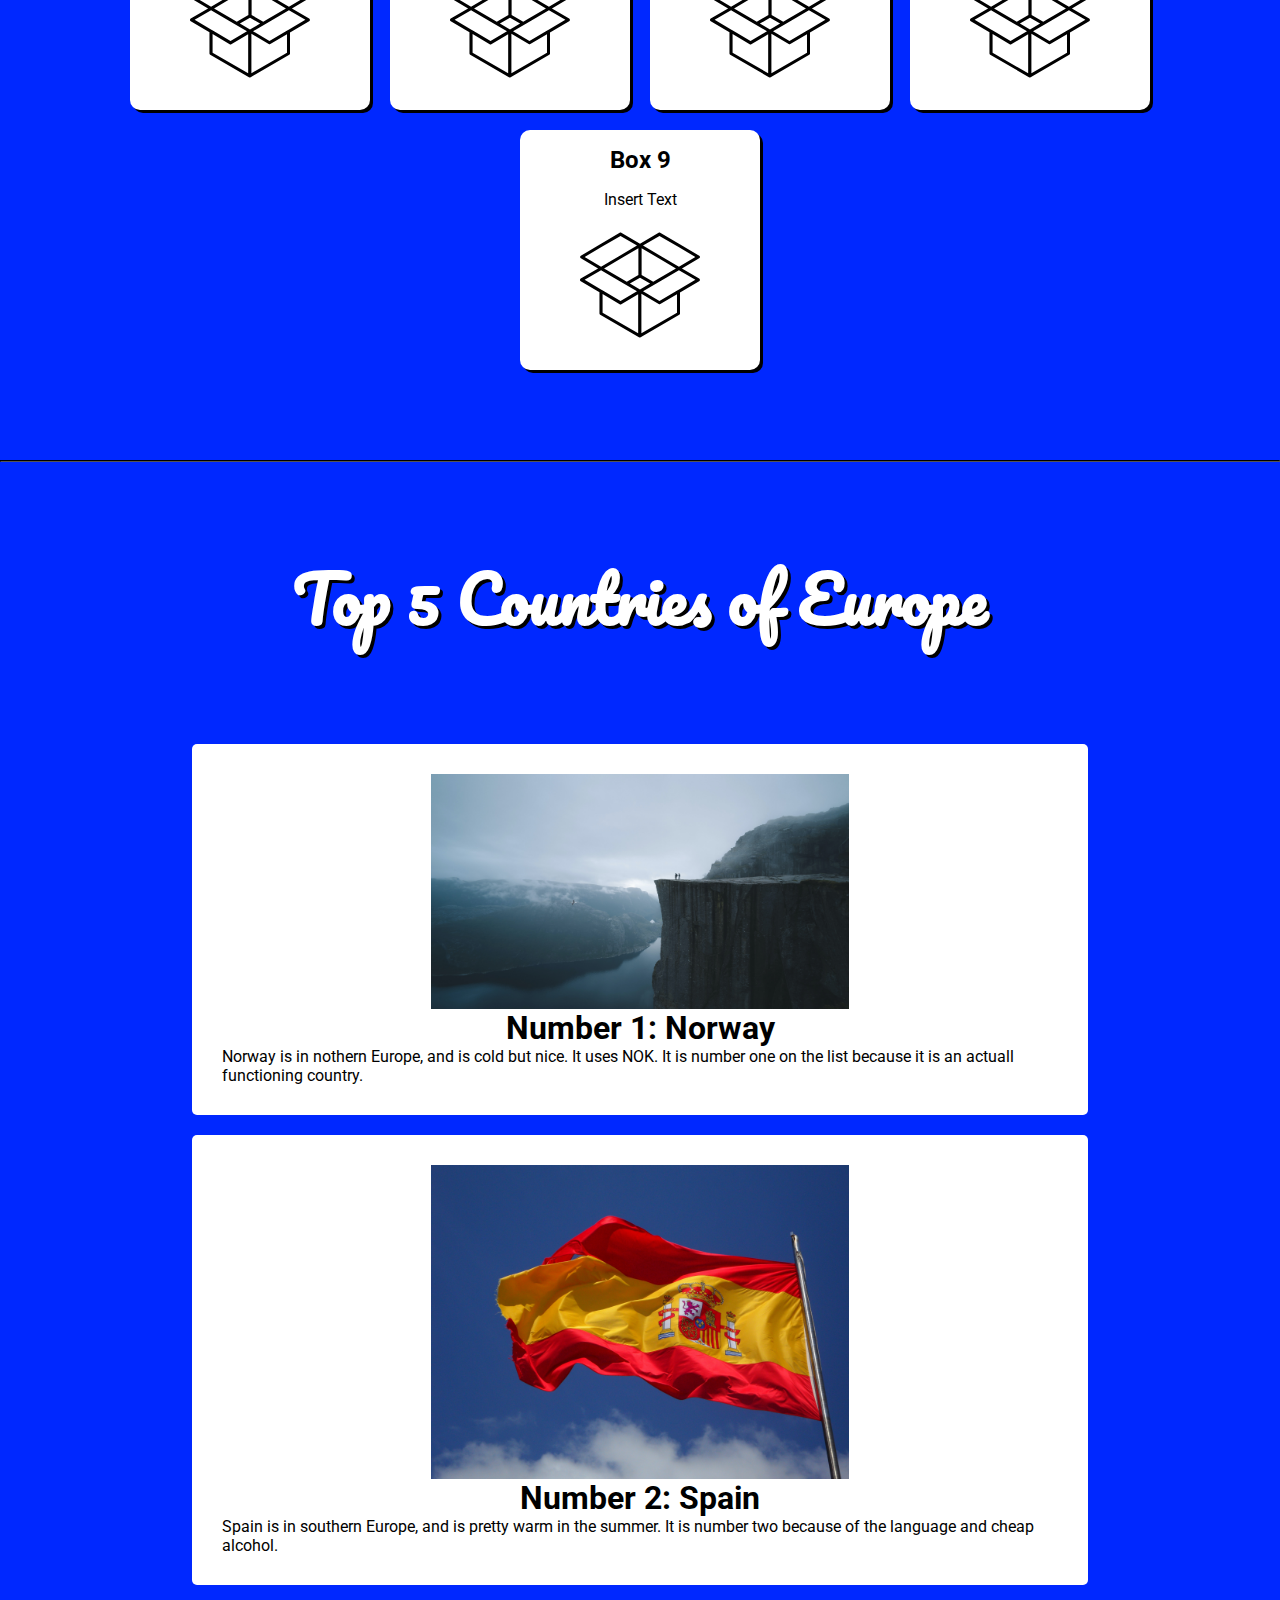
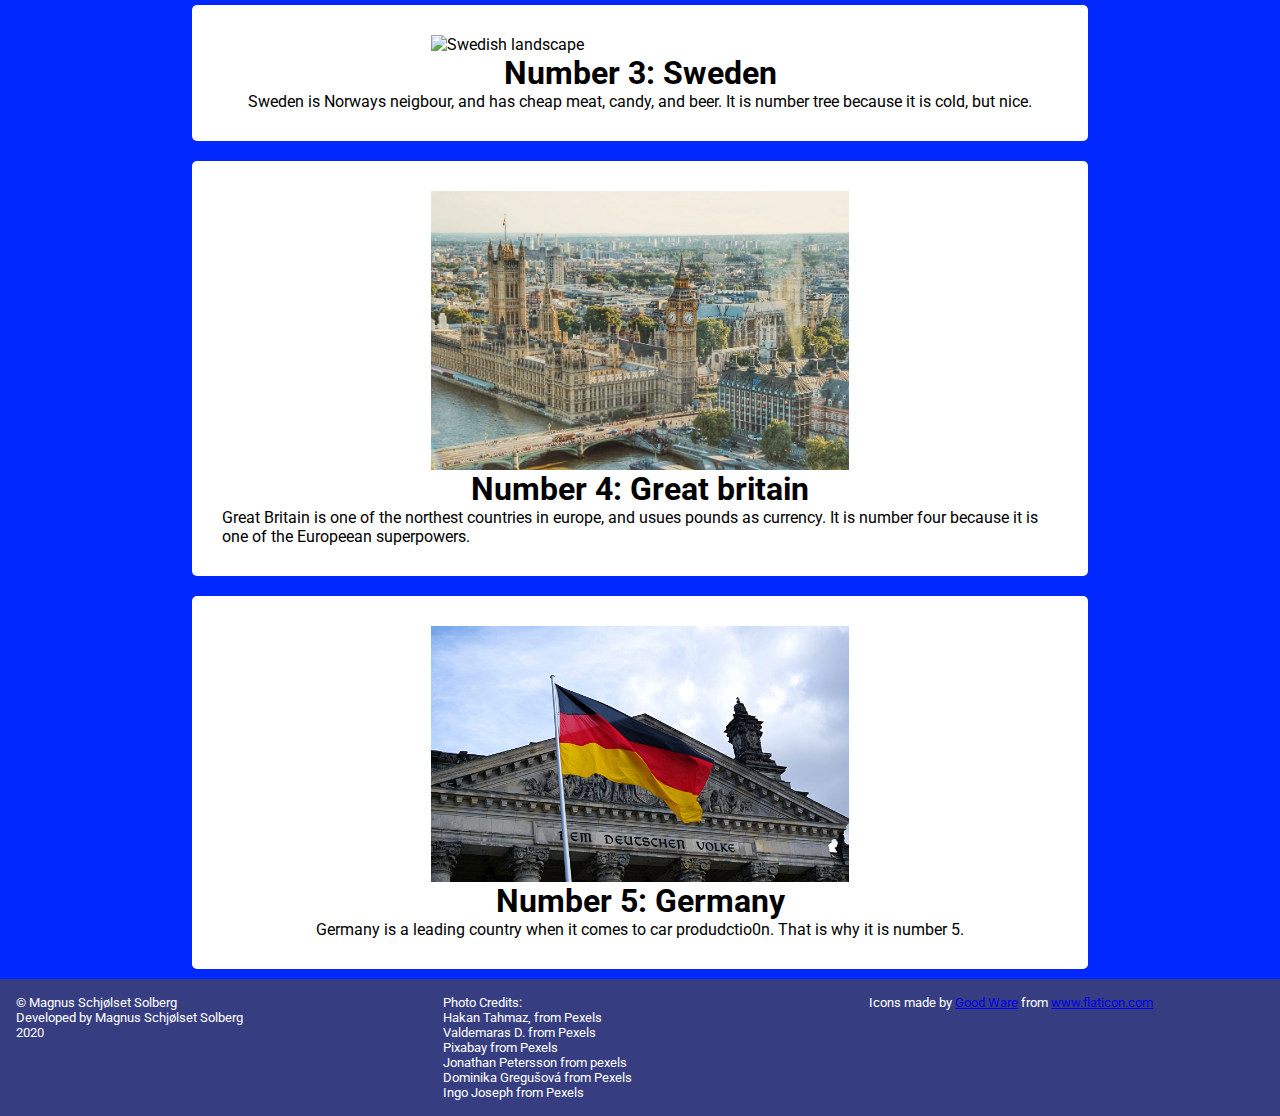
==== commit 0e6b17d3: "last country" ====
--- a/Magnus/index.html
+++ b/Magnus/index.html
@@ -111,8 +111,8 @@
                     four because it is one of the Europeean superpowers.</p>
             </div>
             <div class="top-country">
-                <img src="" alt="">
-                <h2>NUmber 5: Germany</h2>
+                <img src="img/pexels-ingo-joseph-109629.jpg" alt="German parlament">
+                <h2>Number 5: Germany</h2>
                 <p>Germany is a leading country when it comes to car produdctio0n. That is why it is number 5.</p>
             </div>
         </section>
@@ -132,6 +132,7 @@
                     <p>Pixabay from Pexels</p>
                     <p>Jonathan Petersson from pexels</p>
                     <p>Dominika Gregušová from Pexels</p>
+                    <p>Ingo Joseph from Pexels</p>
                 </div>
                 <div class="photo-credits">
                     <p>
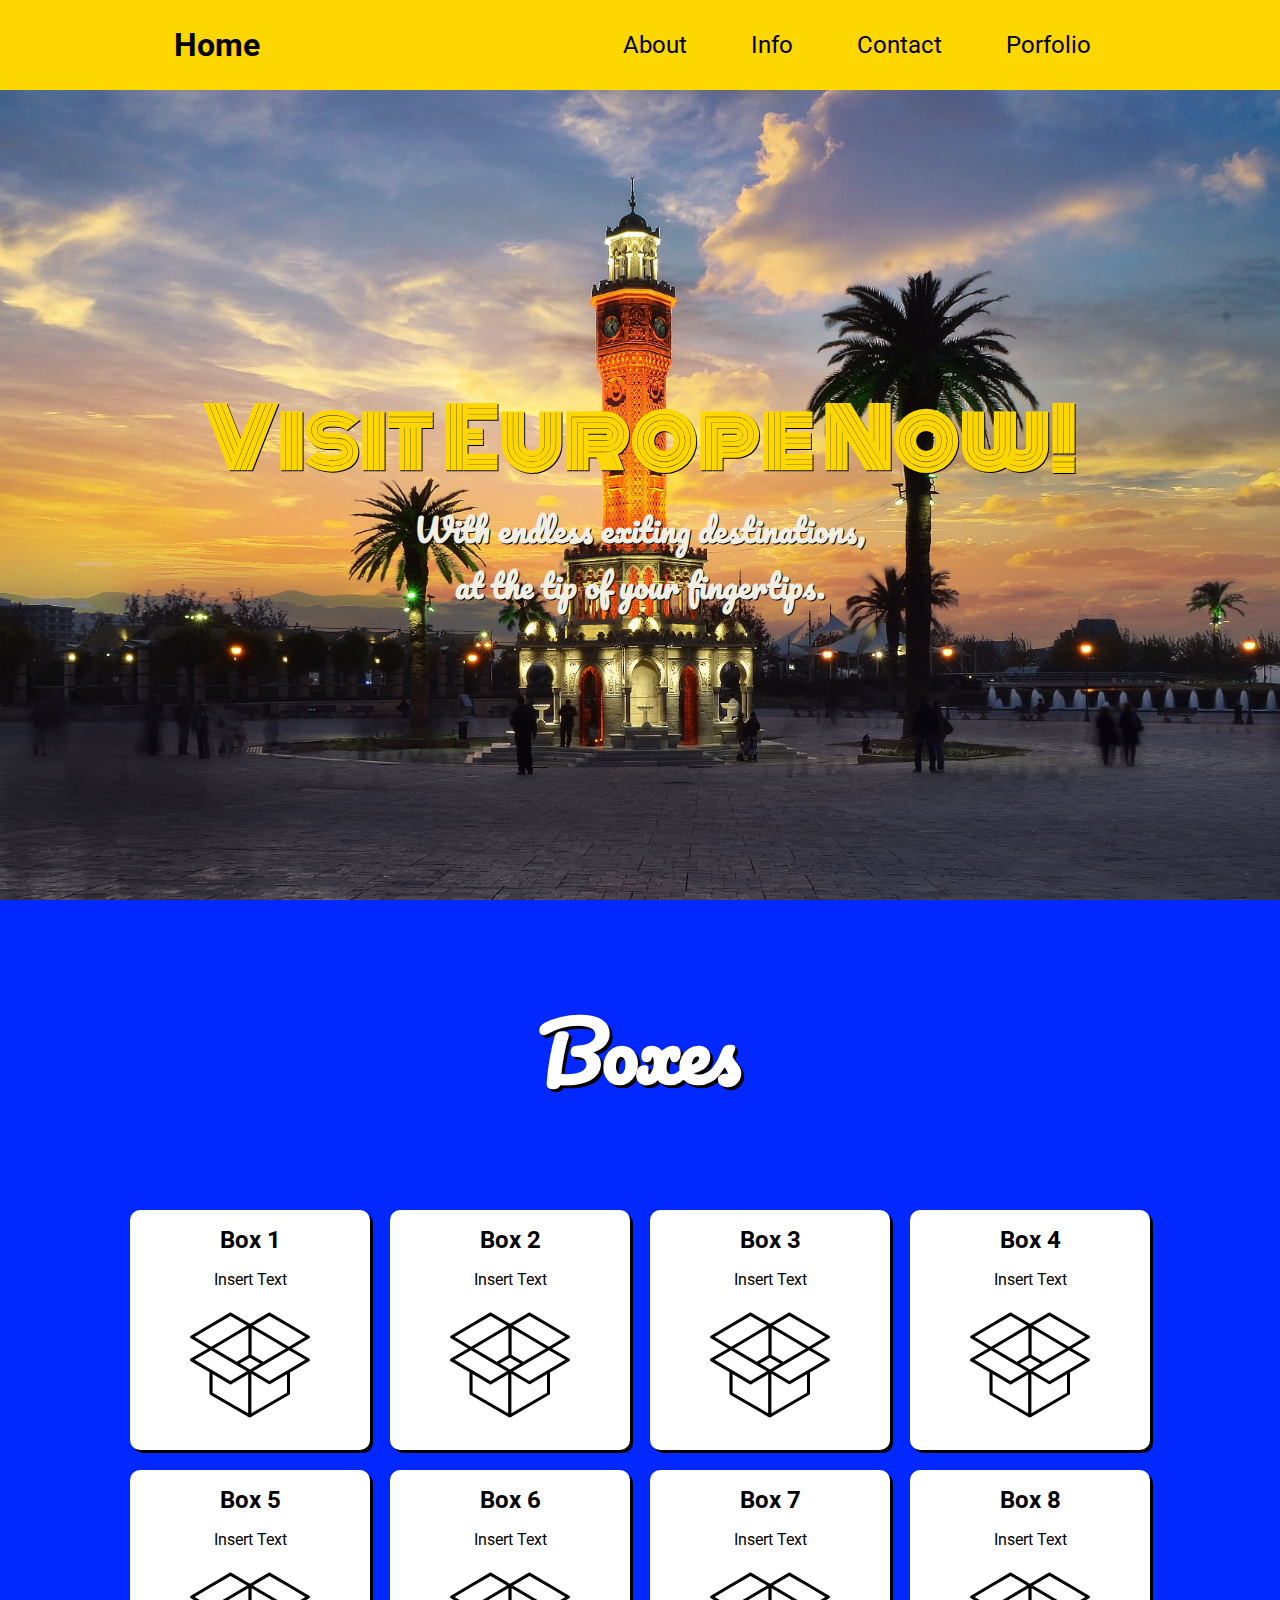
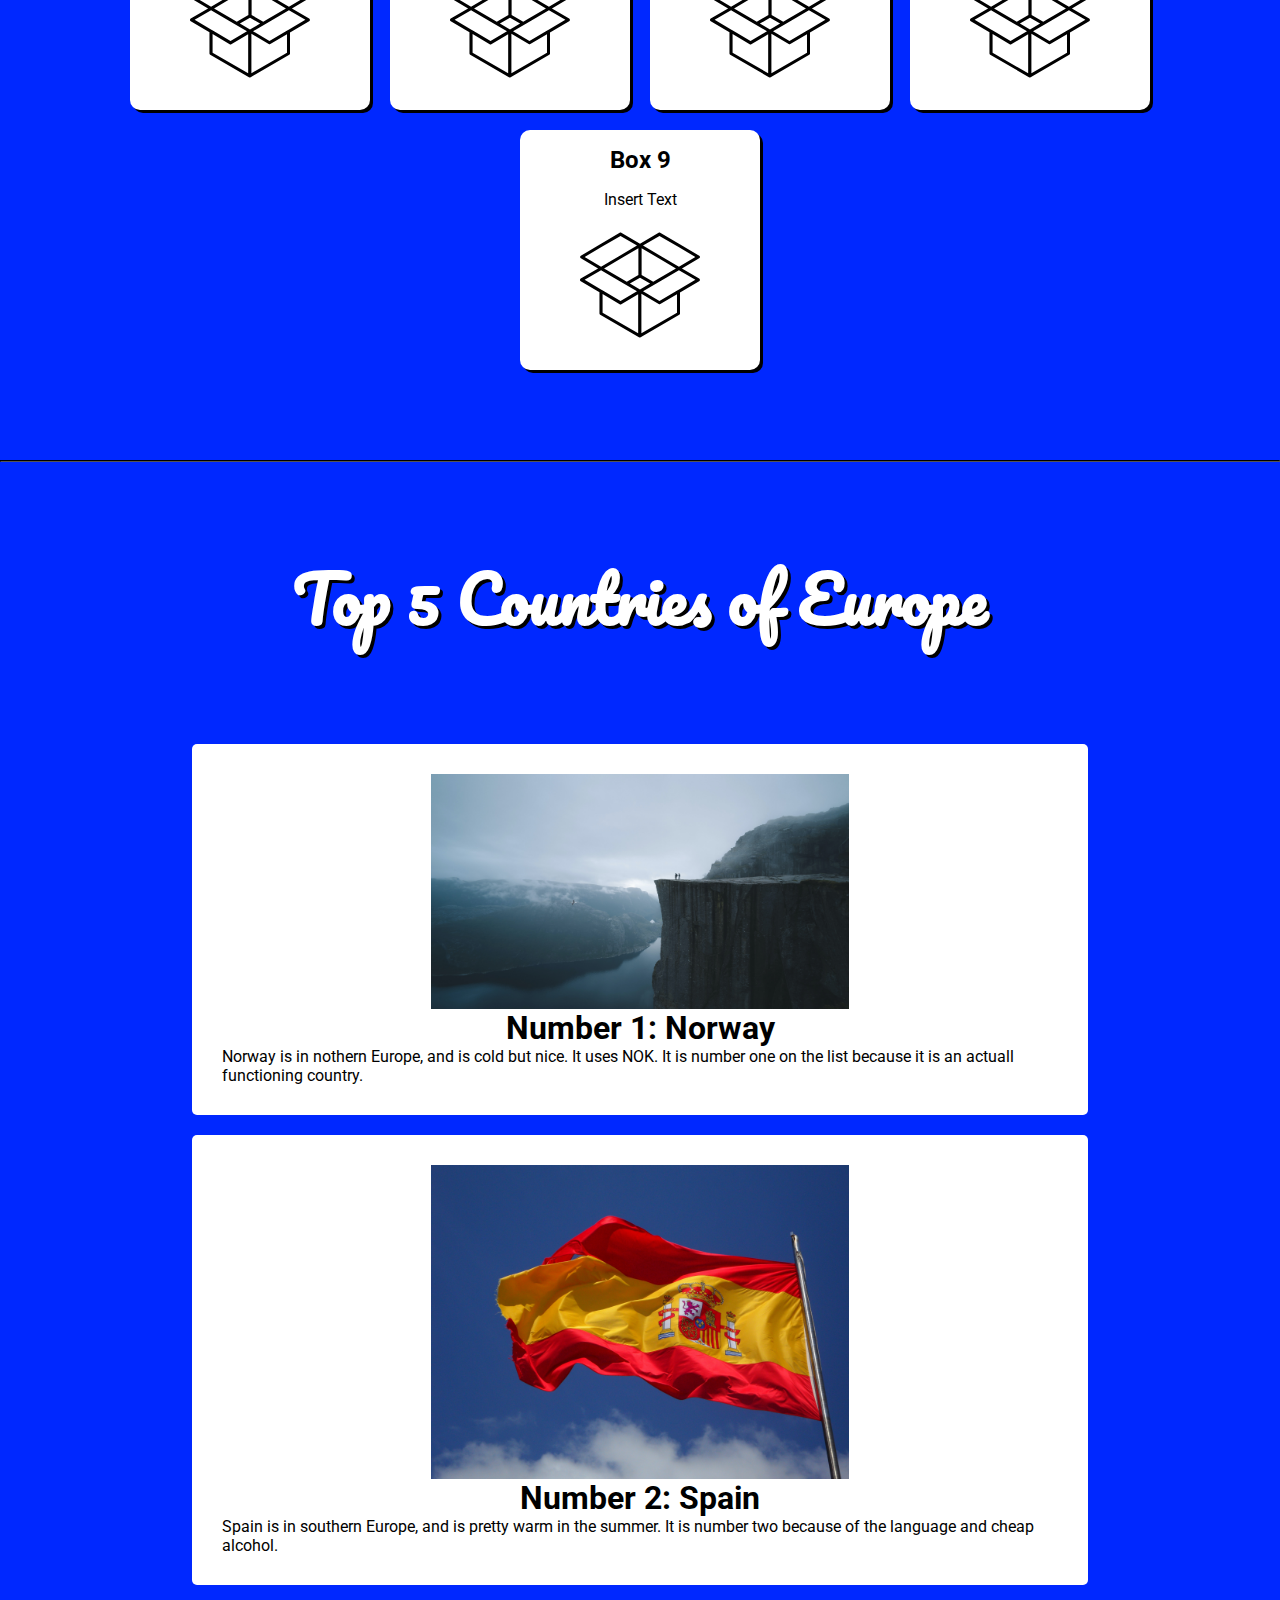
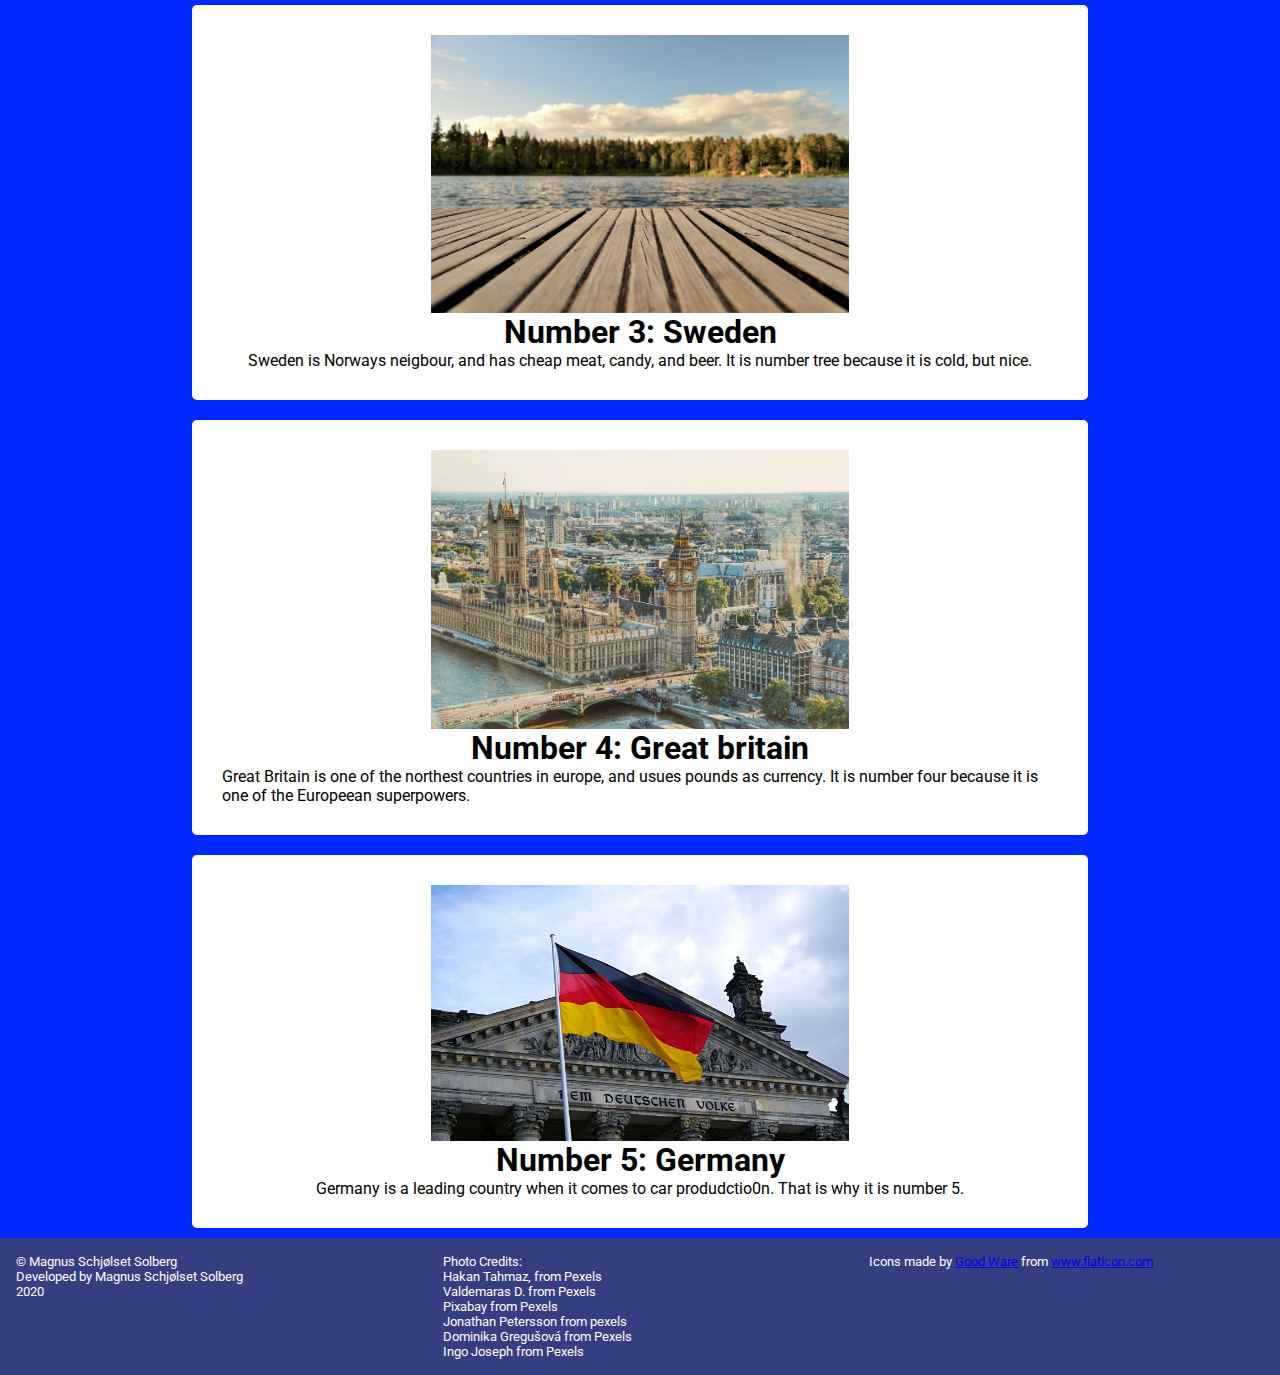
==== commit 1c5d21be: "last image" ====
--- a/Magnus/index.html
+++ b/Magnus/index.html
@@ -98,7 +98,7 @@
                         language and cheap alcohol.</p>
                 </div>
                 <div class="top-country">
-                    <img src="/img/pexels-jonathan-petersson-421759.jpg" alt="Swedish landscape">
+                    <img src="img/pexels-jonathan-petersson-421759(1).jpg" alt="Swedish landscape">
                     <h2>Number 3: Sweden</h2>
                     <p>Sweden is Norways neigbour, and has cheap meat, candy, and beer. It is number tree because it is
                         cold, but nice.</p>
